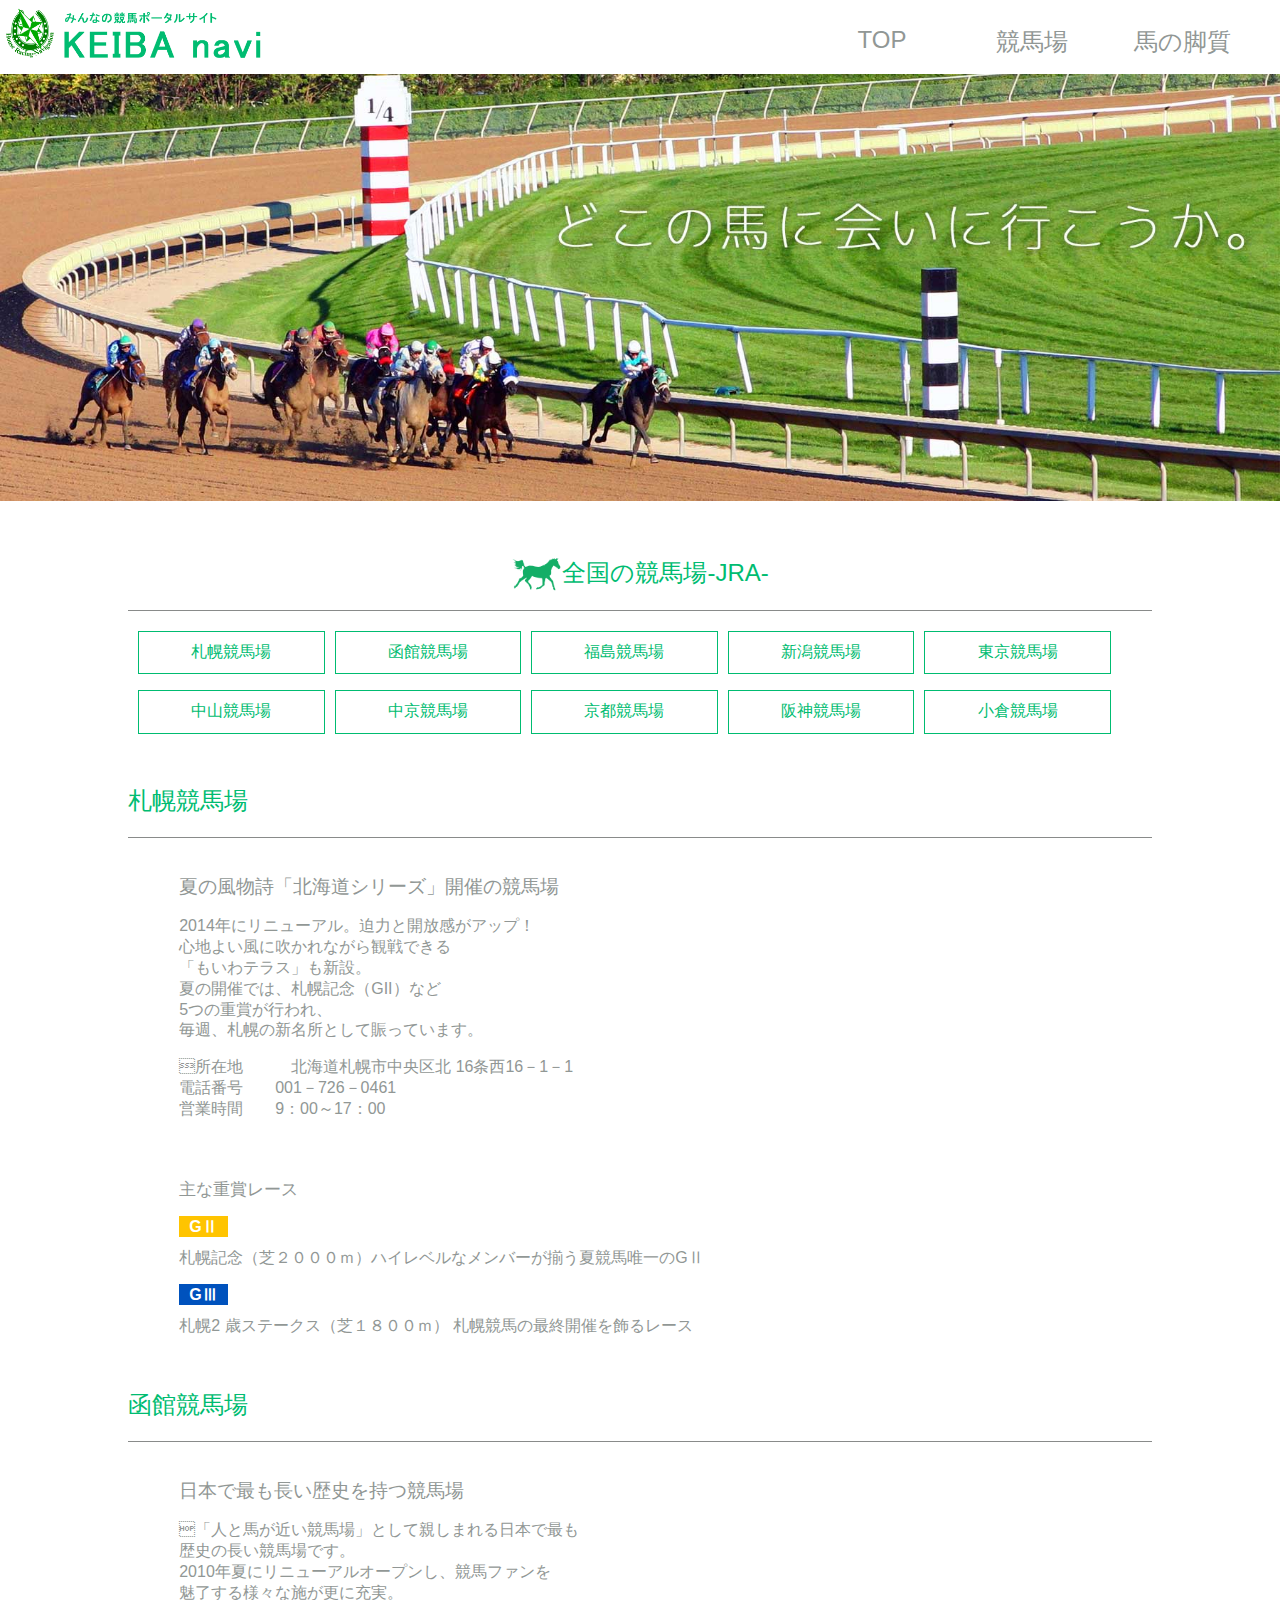
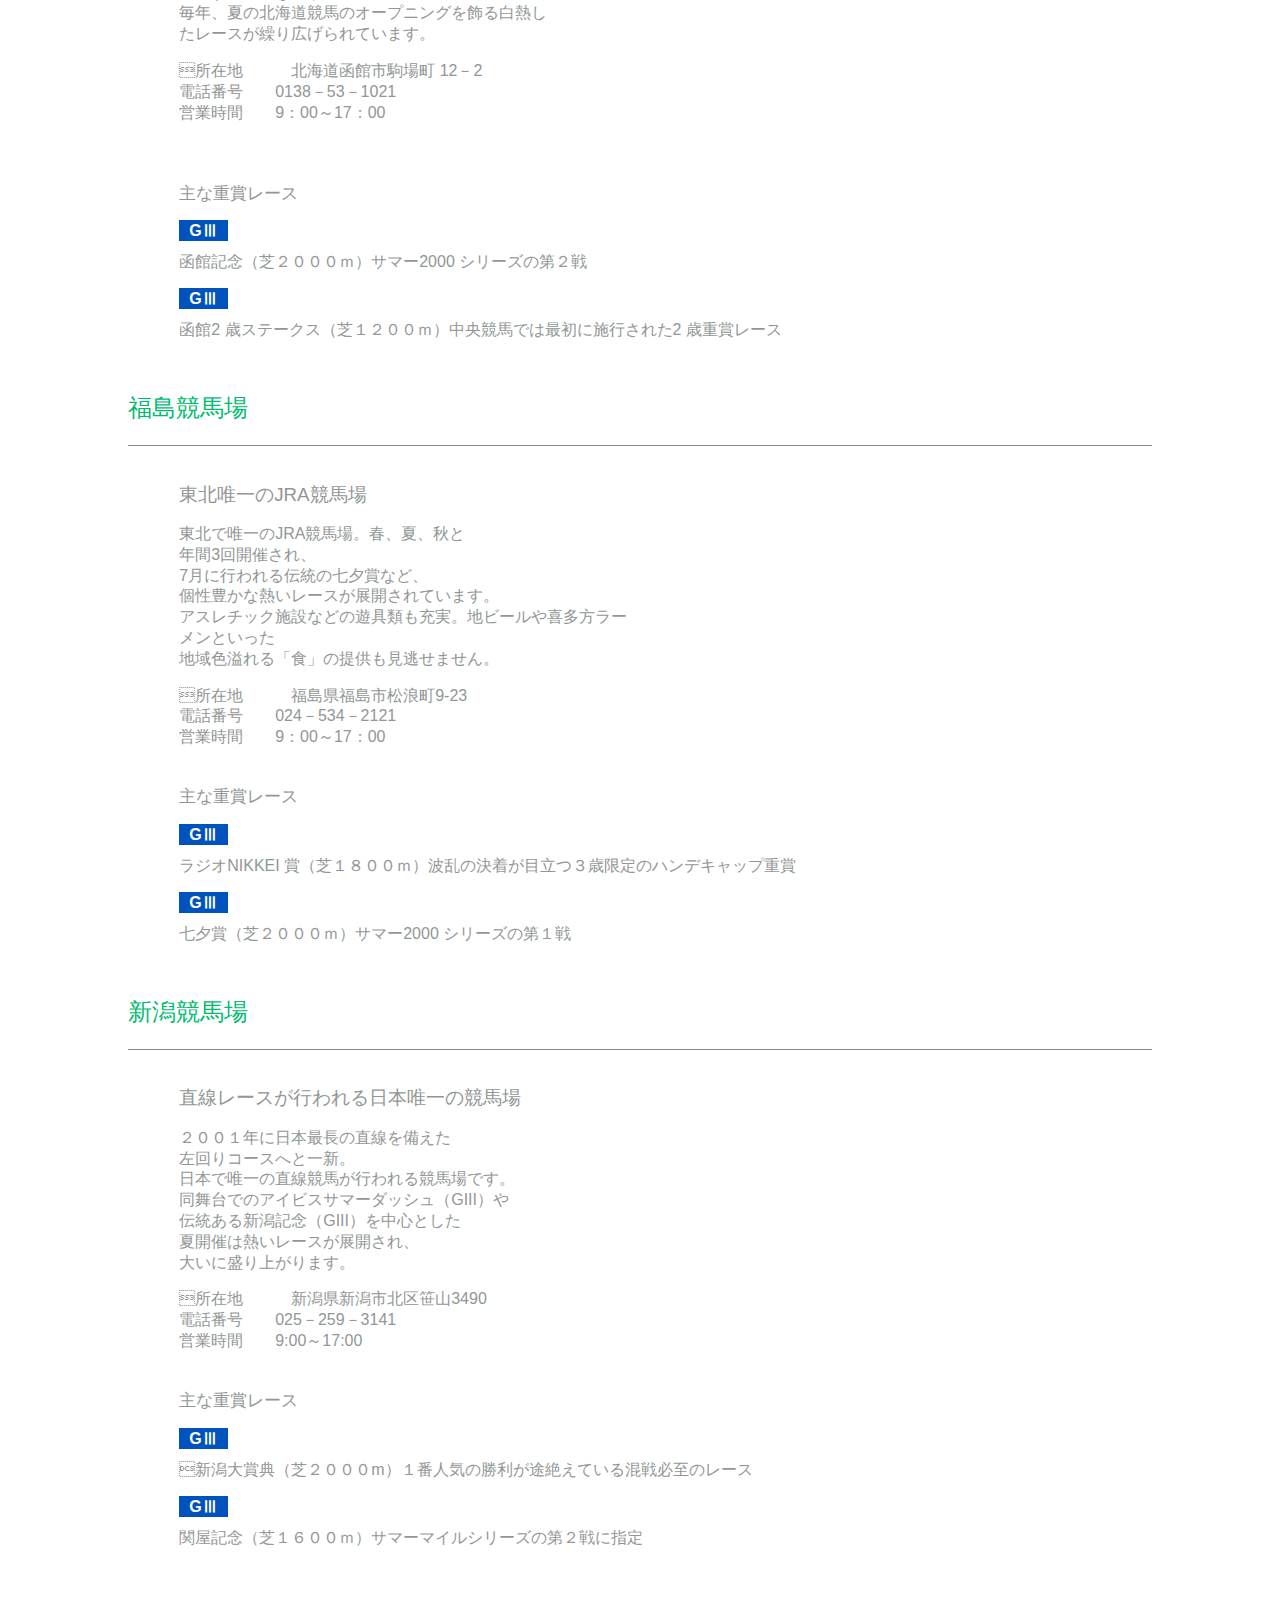
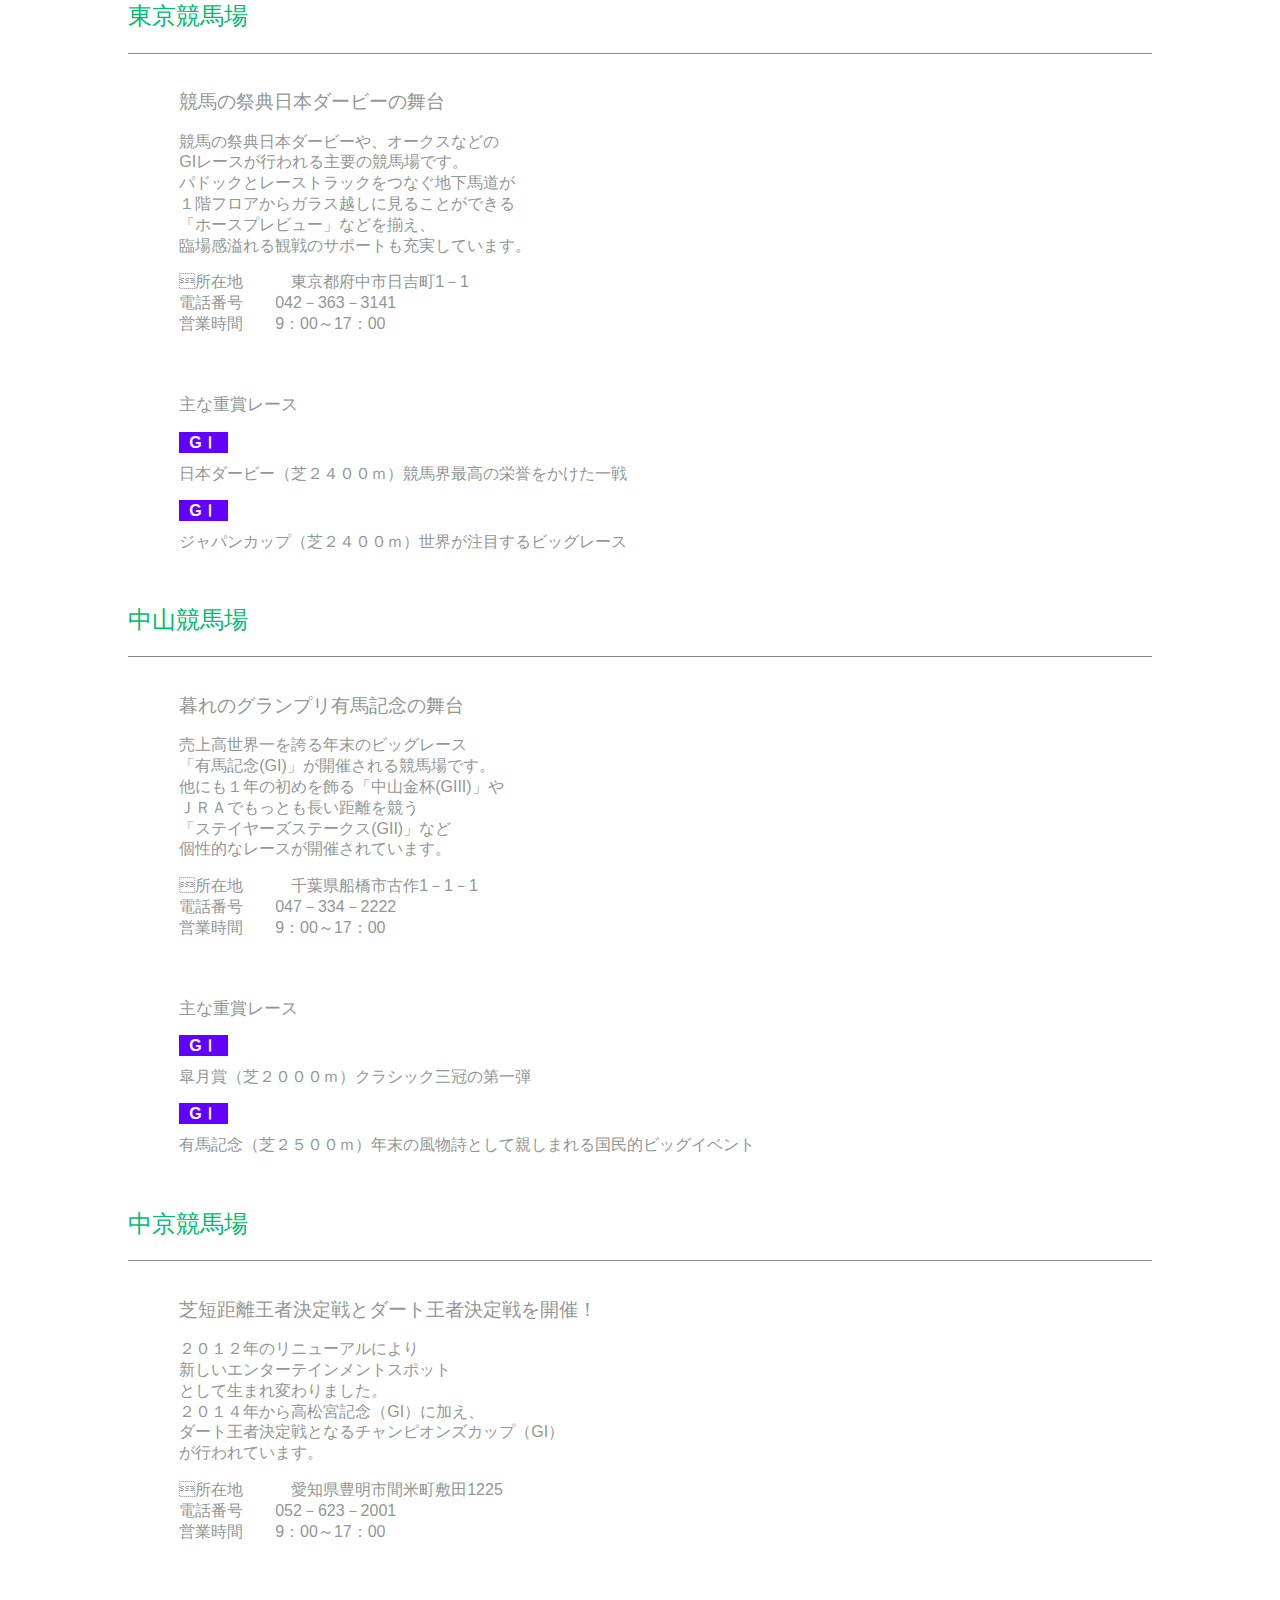
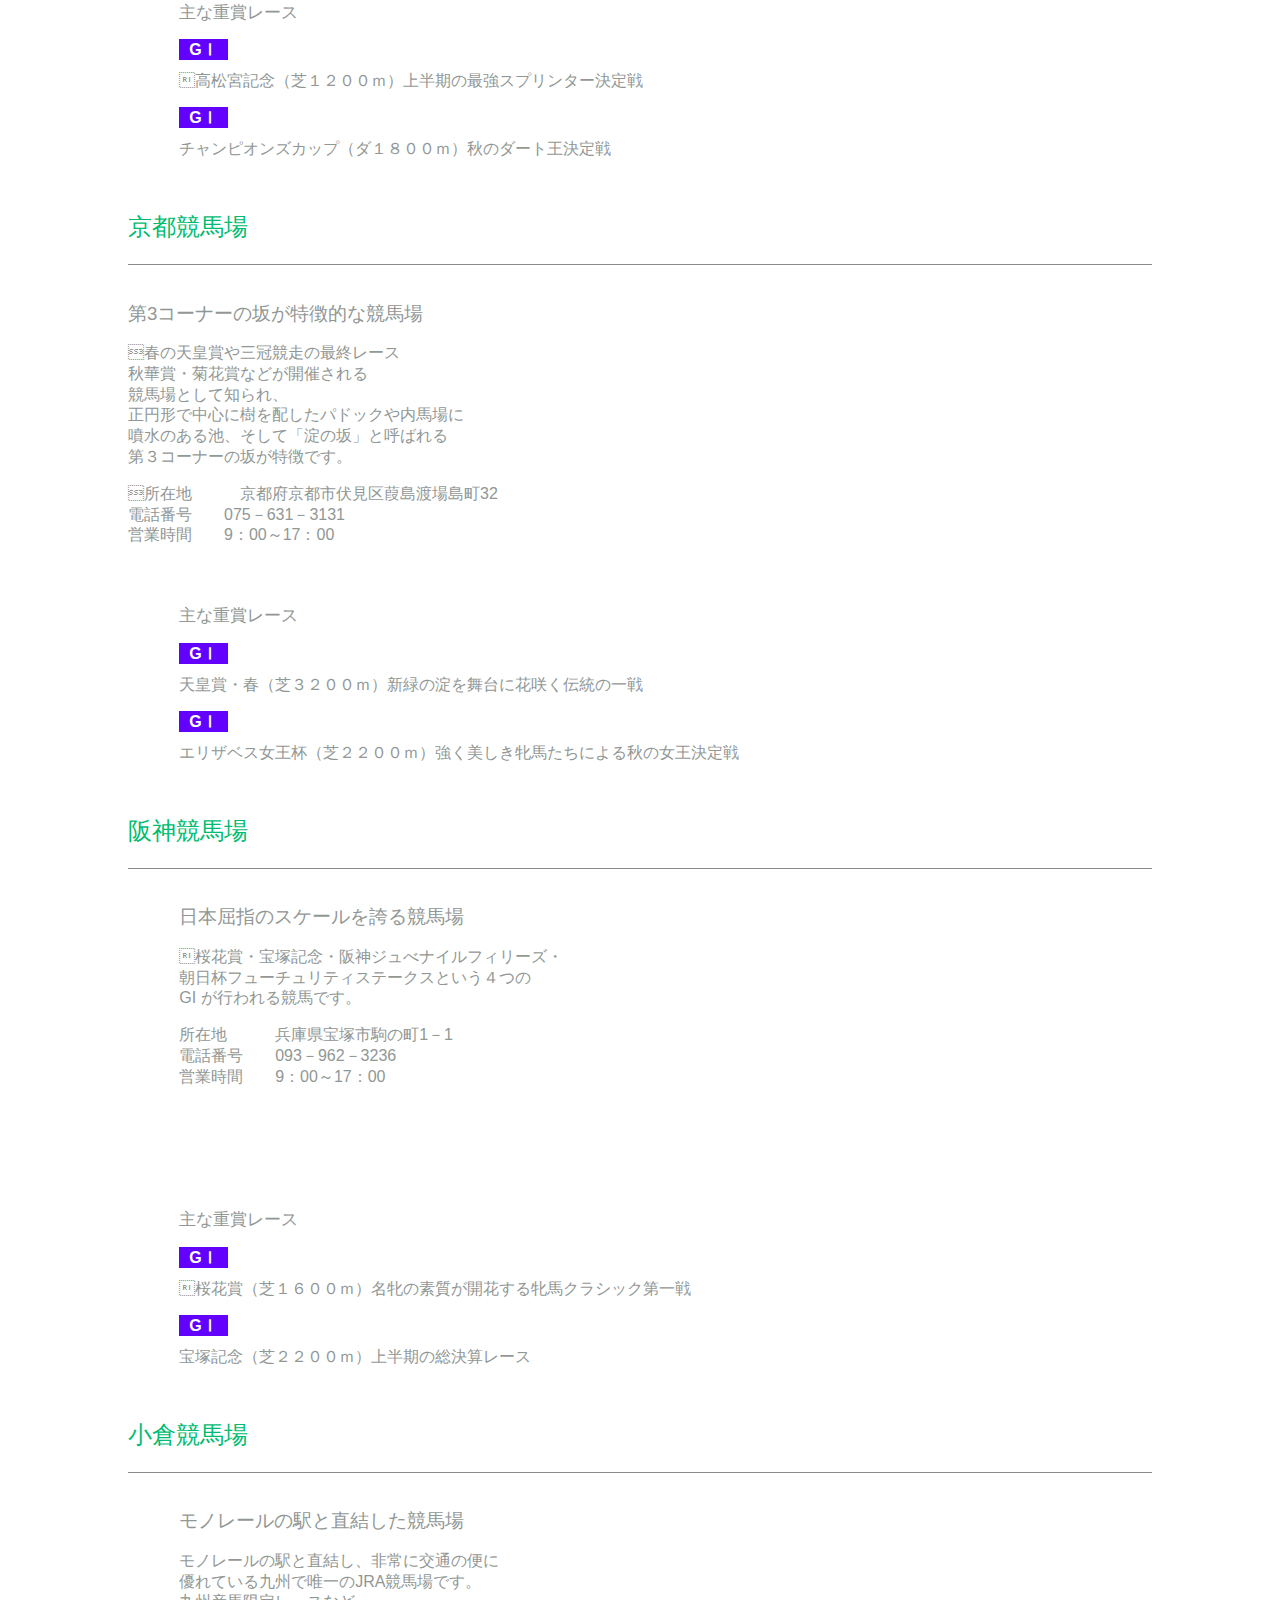
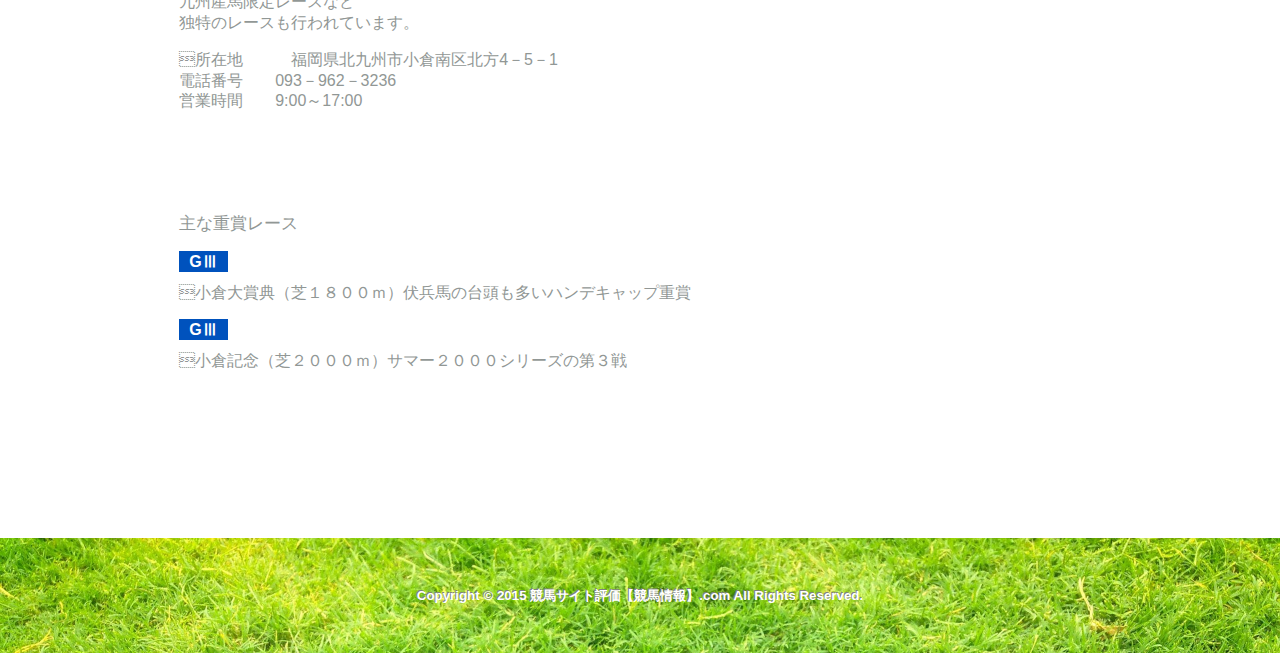
==== keibajou.html @ 446b8b53 "githubで管理するためサイトの全データを移行" ====
﻿<!DOCTYPE html>
<html lang="ja">
<head>
<title>KEIBA navi-競馬場info-</title>
<meta charset="utf-8">
<meta name="keywords" content="競馬場,地図">
<meta name="description" content="競馬場の場所を紹介しています。">
<meta name="viewport" content="width=device-width,initial-scale=1">
<meta name="robots" content="noindex,nofollow">
<!--[if IE]><meta http-equiv="imagetoolbar" content="no" /><![endif]-->

<link rel="stylesheet" href="css/keibajou.css" type="text/css" media="all">
<link rel="stylesheet" href="css/keibajou-sp.css" type="text/css" media="all">
<link rel="shortcut icon" type="image/x-icon" href="keibajou.ico">
<link rel="apple-touch-icon" href="images/home-icon.png">

<script src="http://ajax.googleapis.com/ajax/libs/jquery/1.9.1/jquery.min.js"></script>
<script type="text/javascript">
$(function() {
    var pageTop = $('.page-top');
    pageTop.hide();
    $(window).scroll(function () {
        if ($(this).scrollTop() > 600) {
            pageTop.fadeIn();
        } else {
            pageTop.fadeOut();
        }
    });
    pageTop.click(function () {
        $('body, html').animate({scrollTop:0}, 500, 'swing');
        return false;
    });
});
</script>

</head>

<body>
<div id="wrapper">


<div id="header-inner">
  <header class="cf">
    <div id="header-tittle" class="cf">
      <a href="./index.html"><img src="images/logon'tittle.png" alt="House Racing Navigation logo"></a>
    </div>
    <nav class="navigate cf">
      <ul class="navi cf">
        <li><a href="./index.html">TOP</a></li>
        <li><a href="./keibajou.html">競馬場</a></li>
        <li><a href="./yougo.html">馬の脚質</a></li>
      </ul>
    </nav>
  </header>
</div>
<!--header-->



<!--main-->
<div id="main">
<!--main-in-->
<div id="main-in">
	<img src="images/keibajo.jpg" alt="racecourse" class="racecourse">


<div id="main-contents">

<!--conts-->
<h2 class="keibajo"><img src="images/hourse.png" alt="horse" class="horse">全国の競馬場-JRA-</h2>

		<ul class="g_nav cf">
            <li><a href="#sapporo">札幌競馬場</a></li>
            <li><a href="#hakodate">函館競馬場</a></li>
            <li><a href="#hukusima">福島競馬場</a></li>
            <li><a href="#niigata">新潟競馬場</a></li>
            <li><a href="#tokyo">東京競馬場</a></li>
        </ul>
        <ul class="g_nav cf">
            <li><a href="#nakayama">中山競馬場</a></li>
            <li><a href="#tyukyo">中京競馬場</a></li>
            <li><a href="#kyoto">京都競馬場</a></li>
            <li><a href="#hansin">阪神競馬場</a></li>
            <li><a href="#kokura">小倉競馬場</a></li>
        </ul>

		<div id="sapporo">
            <h2>札幌競馬場</h2>
            <div class="sapporo_keibajou">
                <div class="setumei">
                <h3>夏の風物詩「北海道シリーズ」開催の競馬場</h3>
                    <p>2014年にリニューアル。迫力と開放感がアップ！<br>
                        心地よい風に吹かれながら観戦できる<br>
                        「もいわテラス」も新設。<br>
                        夏の開催では、札幌記念（GII）など<br>
                        5つの重賞が行われ、<br>
                        毎週、札幌の新名所として賑っています。
                    </p>
                    <p>所在地&emsp;&emsp;&emsp;北海道札幌市中央区北 16条西16－1－1<br>
                        電話番号&emsp;&emsp;001－726－0461<br>
                        営業時間&emsp;&emsp;9：00～17：00
                    </p>
                </div>
                <iframe src="https://www.google.com/maps/embed?pb=!1m18!1m12!1m3!1d2914.23893619222!2d141.32178955130397!3d43.07847179731868!2m3!1f0!2f0!3f0!3m2!1i1024!2i768!4f13.1!3m3!1m2!1s0x5f0b29aca2a9d0d1%3A0x14583032c81a158c!2z44CSMDYwLTAwMTYg5YyX5rW36YGT5pyt5bmM5biC5Lit5aSu5Yy65YyX77yR77yW5p2h6KW_77yR77yW5LiB55uu77yR4oiS77yR!5e0!3m2!1sja!2sjp!4v1452233136769/?force=lite" width="300" height="300" frameborder="0" style="border:0" allowfullscreen></iframe>
            </div>

                <div class="g_race">
                    <h4>主な重賞レース</h4>
                    <span class="g02">G&#8545;</span>
                        <p>札幌記念（芝２０００ｍ）ハイレベルなメンバーが揃う夏競馬唯一のG&#8545;</p>
                    <span class="g03">G&#8546;</span>
                        <p>札幌2 歳ステークス（芝１８００ｍ） 札幌競馬の最終開催を飾るレース</p>
        		</div>
        </div>
     	<div id="hakodate">
			<h2>函館競馬場</h2>
				<div class="hakodate_keibajou">
                <div class="setumei">
                <h3>日本で最も長い歴史を持つ競馬場</h3>
                    <p>「人と馬が近い競馬場」として親しまれる日本で最も<br>
                        歴史の長い競馬場です。<br>
                        2010年夏にリニューアルオープンし、競馬ファンを<br>
                        魅了する様々な施が更に充実。<br>
                        毎年、夏の北海道競馬のオープニングを飾る白熱し<br>
                        たレースが繰り広げられています。
                    </p>
                    <p>所在地&emsp;&emsp;&emsp;北海道函館市駒場町 12－2<br>
                        電話番号&emsp;&emsp;0138－53－1021<br>
                        営業時間&emsp;&emsp;9：00～17：00
                    </p>
                </div>


                <iframe src="https://www.google.com/maps/embed?pb=!1m18!1m12!1m3!1d2975.1104255088567!2d140.77357641543767!3d41.78283377934946!2m3!1f0!2f0!3f0!3m2!1i1024!2i768!4f13.1!3m3!1m2!1s0x5f9ef48eff4c1081%3A0x97aae14ba1770064!2z5Ye96aSo56u26aas5aC0!5e0!3m2!1sja!2sjp!4v1452160647156/?force=lite" width="300" height="300" frameborder="0" style="border:0" allowfullscreen></iframe>
            	</div>
        		<div class="g_race">
                    <h4>主な重賞レース</h4>
                    <span class="g03">G&#8546;</span>
                    <p>函館記念（芝２０００ｍ）サマー2000 シリーズの第２戦</p>
                    <span class="g03">G&#8546;</span>
                    <p>函館2 歳ステークス（芝１２００ｍ）中央競馬では最初に施行された2 歳重賞レース</p>
				</div>
		</div>
		<div id="hukusima">
			<h2>福島競馬場</h2>
                <div class="hukusima_keibajou">
                    <div class="setumei">
                        <h3>東北唯一のJRA競馬場</h3>
                        <p>東北で唯一のJRA競馬場。春、夏、秋と<br>
                        年間3回開催され、<br>
                        7月に行われる伝統の七夕賞など、<br>
                        個性豊かな熱いレースが展開されています。<br>
                        アスレチック施設などの遊具類も充実。地ビールや喜多方ラーメンといった<br>
                        地域色溢れる「食」の提供も見逃せません。</p>

                        <p>所在地&emsp;&emsp;&emsp;福島県福島市松浪町9-23<br>
                        電話番号&emsp;&emsp;024－534－2121<br>
                        営業時間&emsp;&emsp;9：00～17：00</p>
                    </div>

                    <iframe src="https://www.google.com/maps/embed?pb=!1m18!1m12!1m3!1d3154.0565874982553!2d140.47816221533634!3d37.765271320479194!2m3!1f0!2f0!3f0!3m2!1i1024!2i768!4f13.1!3m3!1m2!1s0x5f8a867741a9ce87%3A0x459eea8d2f874d04!2z56aP5bO256u26aas5aC0!5e0!3m2!1sja!2sjp!4v1452162844354/?force=lite" width="300" height="300" frameborder="0" style="border:0" allowfullscreen></iframe>
                </div>
                <div class="g_race">
                <h4>主な重賞レース</h4>
                <span class="g03">G&#8546;</span>
                    <p>ラジオNIKKEI 賞（芝１８００ｍ）波乱の決着が目立つ３歳限定のハンデキャップ重賞</p>
                <span class="g03">G&#8546;</span>
                    <p>七夕賞（芝２０００ｍ）サマー2000 シリーズの第１戦</p>
				</div>
		</div>

		<div id="niigata">
            <h2>新潟競馬場</h2>
            <div class="sapporo_keibajou">
                <div class="setumei">
                    <h3>直線レースが行われる日本唯一の競馬場</h3>
                    <p>２００１年に日本最長の直線を備えた<br>
                    左回りコースへと一新。<br>
                    日本で唯一の直線競馬が行われる競馬場です。<br>
                    同舞台でのアイビスサマーダッシュ（GIII）や<br>
                    伝統ある新潟記念（GIII）を中心とした<br>
                    夏開催は熱いレースが展開され、<br>
                    大いに盛り上がります。</p>
                    <p>所在地&emsp;&emsp;&emsp;新潟県新潟市北区笹山3490<br>
                    電話番号&emsp;&emsp;025－259－3141<br>
                    営業時間&emsp;&emsp;9:00～17:00</p>
                </div>
                <iframe src="https://www.google.com/maps/embed?pb=!1m18!1m12!1m3!1d3146.2274897577!2d139.1822284153407!3d37.94847390991966!2m3!1f0!2f0!3f0!3m2!1i1024!2i768!4f13.1!3m3!1m2!1s0x5f8b34dcf69d23a9%3A0x3828498d8fe1a2b2!2z5paw5r2f56u26aas5aC0!5e0!3m2!1sja!2sjp!4v1452163205714/?force=lite" width="300" height="300" frameborder="0" style="border:0" allowfullscreen></iframe>
            </div>
            <div class="g_race">
                <h4>主な重賞レース</h4>
                <span class="g03">G&#8546;</span>
                <p>新潟大賞典（芝２０００m）１番人気の勝利が途絶えている混戦必至のレース</p>
                <span class="g03">G&#8546;</span>
                <p>関屋記念（芝１６００ｍ）サマーマイルシリーズの第２戦に指定</p>
            </div>
        </div>

        <div id="tokyo">
            <h2>東京競馬場</h2>
            <div class="tokyo_keibajou">
                <div class="setumei">
                    <h3>競馬の祭典日本ダービーの舞台</h3>
                    <p>競馬の祭典日本ダービーや、オークスなどの<br>
                    GIレースが行われる主要の競馬場です。<br>
                    パドックとレーストラックをつなぐ地下馬道が<br>
                    １階フロアからガラス越しに見ることができる<br>
                    「ホースプレビュー」などを揃え、<br>
                    臨場感溢れる観戦のサポートも充実しています。</p>

                    <p>所在地&emsp;&emsp;&emsp;東京都府中市日吉町1－1<br>
                    電話番号&emsp;&emsp;042－363－3141<br>
                    営業時間&emsp;&emsp;9：00～17：00</p>
                </div>
                <iframe src="https://www.google.com/maps/embed?pb=!1m18!1m12!1m3!1d3241.4844914118535!2d139.48154221528733!3d35.66507063846545!2m3!1f0!2f0!3f0!3m2!1i1024!2i768!4f13.1!3m3!1m2!1s0x6018e4dfa769596d%3A0x17cb3bb7dc973308!2z5p2x5Lqs56u26aas5aC0!5e0!3m2!1sja!2sjp!4v1452163622747/?force=lite" width="300" height="300" frameborder="0" style="border:0" allowfullscreen></iframe>
            </div>
            <div class="g_race">
                <h4>主な重賞レース</h4>
                <span class="g01">G&#8544;</span>
                <p>日本ダービー（芝２４００ｍ）競馬界最高の栄誉をかけた一戦</p>
                <span class="g01">G&#8544;</span>
                <p>ジャパンカップ（芝２４００ｍ）世界が注目するビッグレース</p>
            </div>
        </div>

        <div id="nakayama">
            <h2>中山競馬場</h2>
            <div class="nakayama_keibajou">
                <div class="setumei">
                    <h3>暮れのグランプリ有馬記念の舞台</h3>
                    <p>売上高世界一を誇る年末のビッグレース<br>
                    「有馬記念(GI)」が開催される競馬場です。<br>
                    他にも１年の初めを飾る「中山金杯(GIII)」や<br>
                    ＪＲＡでもっとも長い距離を競う<br>
                    「ステイヤーズステークス(GII)」など<br>
                    個性的なレースが開催されています。</p>
                    <p>所在地&emsp;&emsp;&emsp;千葉県船橋市古作1－1－1<br>
                    電話番号&emsp;&emsp;047－334－2222<br>
                    営業時間&emsp;&emsp;9：00～17：00</p>
                </div>
                <iframe src="https://www.google.com/maps/embed?pb=!1m18!1m12!1m3!1d3239.0350246149783!2d139.95790781528873!3d35.7253571351579!2m3!1f0!2f0!3f0!3m2!1i1024!2i768!4f13.1!3m3!1m2!1s0x601880e228629bdb%3A0xed622313a1e48d27!2z5Lit5bGx56u26aas5aC0!5e0!3m2!1sja!2sjp!4v1452164208990/?force=lite" width="300" height="300" frameborder="0" style="border:0" allowfullscreen></iframe>
            </div>
            <div class="g_race">
                <h4>主な重賞レース</h4>
                <span class="g01">G&#8544;</span>
                <p>皐月賞（芝２０００ｍ）クラシック三冠の第一弾</p>
                <span class="g01">G&#8544;</span>
                <p>有馬記念（芝２５００ｍ）年末の風物詩として親しまれる国民的ビッグイベント</p>
            </div>
        </div>

        <div id="tyukyo">
            <h2>中京競馬場</h2>
            <div class="tyukyo_keibajou">
                <div class="setumei">
                    <h3>芝短距離王者決定戦とダート王者決定戦を開催！</h3>
                    <p>２０１２年のリニューアルにより<br>
                    新しいエンターテインメントスポット<br>
                    として生まれ変わりました。<br />
                    ２０１４年から高松宮記念（GI）に加え、<br>
                    ダート王者決定戦となるチャンピオンズカップ（GI）<br>
                    が行われています。</p>
                    <p>所在地&emsp;&emsp;&emsp;愛知県豊明市間米町敷田1225<br>
                    電話番号&emsp;&emsp;052－623－2001<br>
                    営業時間&emsp;&emsp;9：00～17：00</p>
                </div>
                <iframe src="https://www.google.com/maps/embed?pb=!1m18!1m12!1m3!1d3265.6172973356774!2d136.98685011527382!3d35.06630607105678!2m3!1f0!2f0!3f0!3m2!1i1024!2i768!4f13.1!3m3!1m2!1s0x60036331074fcdb7%3A0x88409581fb16c25f!2z5Lit5Lqs56u26aas5aC0!5e0!3m2!1sja!2sjp!4v1452164685237/?force=lite" width="300" height="300" frameborder="0" style="border:0" allowfullscreen></iframe>
            </div>
            <div class="g_race">
                <h4>主な重賞レース</h4>
                <span class="g01">G&#8544;</span>
                <p>高松宮記念（芝１２００ｍ）上半期の最強スプリンター決定戦</p>
                <span class="g01">G&#8544;</span>
                <p>チャンピオンズカップ（ダ１８００ｍ）秋のダート王決定戦</p>
            </div>
        </div>

        <div id="kyoto">
            <h2>京都競馬場</h2>
            <div class="kyoto_keibajou">
                <div class="setumei">
                    <h3>第3コーナーの坂が特徴的な競馬場</h3>
                    <p>春の天皇賞や三冠競走の最終レース<br>
                    秋華賞・菊花賞などが開催される<br>
                    競馬場として知られ、<br>
                    正円形で中心に樹を配したパドックや内馬場に<br>
                    噴水のある池、そして「淀の坂」と呼ばれる<br>
                    第３コーナーの坂が特徴です。</p>
                    <p>所在地&emsp;&emsp;&emsp;京都府京都市伏見区葭島渡場島町32<br>
                    電話番号&emsp;&emsp;075－631－3131<br>
                    営業時間&emsp;&emsp;9：00～17：00</p>
                </div>
                <iframe src="https://www.google.com/maps/embed?pb=!1m18!1m12!1m3!1d3271.956618031277!2d135.7236529152703!3d34.90753817962006!2m3!1f0!2f0!3f0!3m2!1i1024!2i768!4f13.1!3m3!1m2!1s0x6001053c813a032d%3A0x74e4b0ab1b815e6a!2z5Lqs6YO956u26aas5aC0!5e0!3m2!1sja!2sjp!4v1452165128704/?force=lite" width="300" height="300" frameborder="0" style="border:0" allowfullscreen></iframe>
            </div>
            <div class="g_race">
                <h4>主な重賞レース</h4>
                <span class="g01">G&#8544;</span>
                <p>天皇賞・春（芝３２００ｍ）新緑の淀を舞台に花咲く伝統の一戦</p>
                <span class="g01">G&#8544;</span>
                <p>エリザベス女王杯（芝２２００ｍ）強く美しき牝馬たちによる秋の女王決定戦</p>
            </div>
        </div>

        <div id="hansin">
            <h2>阪神競馬場</h2>
            <div class="hansin_keibajou">
                <div class="setumei">
                <h3>日本屈指のスケールを誇る競馬場</h3>
                <p>桜花賞・宝塚記念・阪神ジュべナイルフィリーズ・<br>
                朝日杯フューチュリティステークスという４つの<br>
                GI が行われる競馬です。</p>
                <p>所在地&emsp;&emsp;&emsp;兵庫県宝塚市駒の町1－1<br>
                電話番号&emsp;&emsp;093－962－3236<br>
                営業時間&emsp;&emsp;9：00～17：00</p>
                </div>
                <iframe src="https://www.google.com/maps/embed?pb=!1m18!1m12!1m3!1d3277.089259037242!2d135.35874801526737!3d34.7785281865536!2m3!1f0!2f0!3f0!3m2!1i1024!2i768!4f13.1!3m3!1m2!1s0x6000f3e833ed8f53%3A0xba6887dc0dfd4a0c!2z6Ziq56We56u26aas5aC0!5e0!3m2!1sja!2sjp!4v1452169929074/?force=lite" width="300" height="300" frameborder="0" style="border:0" allowfullscreen></iframe>
            </div>
            <div class="g_race">
                <h4>主な重賞レース</h4>
                <span class="g01">G&#8544;</span>
                <p>桜花賞（芝１６００ｍ）名牝の素質が開花する牝馬クラシック第一戦</p>
                <span class="g01">G&#8544;</span>
                <p>宝塚記念（芝２２００ｍ）上半期の総決算レース</p>
            </div>
        </div>

        <div id="kokura">
            <h2>小倉競馬場</h2>
            <div class="kokura_keibajou">
                <div class="setumei">
                    <h3>モノレールの駅と直結した競馬場</h3>
                    <p>モノレールの駅と直結し、非常に交通の便に<br>
                    優れている九州で唯一のJRA競馬場です。<br>
                    九州産馬限定レースなど<br>
                    独特のレースも行われています。</p>
                    <p>所在地&emsp;&emsp;&emsp;福岡県北九州市小倉南区北方4－5－1<br>
                    電話番号&emsp;&emsp;093－962－3236<br>
                    営業時間&emsp;&emsp;9:00～17:00</p>
                </div>
                <iframe src="https://www.google.com/maps/embed?pb=!1m18!1m12!1m3!1d3313.792558952605!2d130.87269921524708!3d33.84345993615098!2m3!1f0!2f0!3f0!3m2!1i1024!2i768!4f13.1!3m3!1m2!1s0x3543c72966bbada5%3A0x89b678adaf65f537!2z5bCP5YCJ56u26aas5aC0!5e0!3m2!1sja!2sjp!4v1452170703086/?force=lite" width="300" height="300" frameborder="0" style="border:0" allowfullscreen></iframe>
            </div>
            <div class="g_race">
                <h4>主な重賞レース</h4>
                <span class="g03">G&#8546;</span>
                <p>小倉大賞典（芝１８００ｍ）伏兵馬の台頭も多いハンデキャップ重賞</p>
                <span class="g03">G&#8546;</span>
                <p>小倉記念（芝２０００ｍ）サマー２０００シリーズの第３戦</p>
            </div>
        </div>


</div>
</div>
<!--£ƒTƒCƒhƒo[-->



</div>
<!--/main-in-->


<!--/main-->



<footer>
<!--コピーライト-->
    <small>Copyright &copy; 2015 競馬サイト評価【競馬情報】.com All Rights Reserved.</small>
<!--/コピーライト-->
</footer>
<!--▲フッター-->




<p class="page-top"><a href="#wrap"><img src="images/pagetop.png" alt="pagetop"></a></p>



</div><!--wrapper-->
</body>
</html>
---- css/keibajou.css ----
﻿
*{
	font-family:"Source Sans Pro", "ヒラギノ角ゴ ProN W3", "Hiragino Kaku Gothic ProN", "游ゴシック", "YuGothic", "Meiryo", sans-serif;
	-webkit-font-smoothing: antialiased;
	-moz-osx-font-smoothing: grayscale;
	font-weight: 500;
}

@media screen and (min-width:768px){

body{
	margin: 0;
}


#wrapper{
	margin:0;
}


.cf{
  overflow: hidden;
}


 /* header▼ */
#header-inner{
width: 100%;
margin: 0
}

a{
  text-decoration: none;
}

#header-tittle{
width: 40%;
float: left;
margin-bottom: 1%;
margin-top: 0.5%;
margin-left: 0.5%;
}

#header-tittle img{
  width: 50%;
}

.navigate{
	float: right;
	width: 60%;
	margin-bottom: 1%;
	margin-top: 2%;
	margin-right: -3%;
}

.navi{
  float: right;
  list-style:none;
  width: 60%;
  margin: 0;
}

nav ul li{
width: 30%;
float: left;
}

nav ul a{
	color:#919795;
	font-size: 150%;
}
/*header▲*/





/*main▼*/

.racecourse{
	width: 100%;
}

#main-contents{
	width: 80%;
	margin: 0 auto;
}


.keibajo{
 	border-bottom: solid #898B8A 1px;
 	color: #00BC71;
 	padding-bottom: 2%;
	text-align: center;
	margin-top: 5%;
}

.horse{
	width: 5%;
	margin-bottom:-1%;
}

h2{
 	border-bottom: solid #898B8A 1px;
 	color: #00BC71;
 	padding-bottom: 2%;
 	margin-top: 5%;
}

h3{
	color: #919795;
}

h4{
	color: #919795;
}

p{
	color: #919795;
}

#keibajou_main{
	margin:0 auto;
	overflow:hidden;
}

ul.g_nav{
	text-align:center;
	list-style:none;
	padding: 0;
}

.g_nav a{
	padding: 1%;
	border: solid 1px #00BC71;
	float: left;
	width: 16%;
	margin-left: 1%;
	background-color: white;
	transition-duration: 0.5s;
	transition-timing-function: ease-out;
	-webkit-transition-duration: 0.5s;
	-webkit-transition-timing-function: ease-out;
	text-decoration: none;
	color: #00BC71;
}


.g_nav a:hover{
 	background-color: #00BC71;
	color: white;
}



/*競馬場情報*/

.sapporo_keibajou,
.hakodate_keibajou,
.hukusima_keibajou,
.niigata_keibajou,
.tokyo_keibajou,
.nakayama_keibajou,
.tyukyo_keibajou,
.hansin_keibajou,
.kokura_keibajou{
	width:90%;
	margin:0 auto;
}

.sapporo_keibajou .setumei{
	width:50%;
	display:inline-block;
	vertical-align:top;
	*display:inline;
	*zoom:1;
	font-size: 100%;
	line-height: 130%;
}

iframe.sapporo_keibajou{
	display:inline-block;
	vertical-align:top;
	*display:inline;
	*zoom:1;
}
.hakodate_keibajou .setumei{
	width:50%;
	display:inline-block;
	vertical-align:top;
	*display:inline;
	*zoom:1;
	font-size: 100%;
	line-height: 130%;
}

iframe.hakodate_keibajou{
	display:inline-block;
	vertical-align:top;
	*display:inline;
	*zoom:1;
}

.hukusima_keibajou .setumei{
	width:50%;
	display:inline-block;
	vertical-align:top;
	*display:inline;
	*zoom:1;
	font-size:100%;
	line-height: 130%;
}

iframe.hukusima_keibajou{
	width:50%;
	display:inline-block;
	vertical-align:top;
	*display:inline;
	*zoom:1;
	}

.niigata_keibajou.setumei{
	width:50%;
	display:inline-block;
	vertical-align:top;
	*display:inline;
	*zoom:1;
	font-size:100%;
	line-height: 130%;
}

iframe.niigata_keibajou{
	width:50%;
	display:inline-block;
	vertical-align:top;
	*display:inline;
	*zoom:1;
}

.tokyo_keibajou .setumei{
	width:50%;
	display:inline-block;
	vertical-align:top;
	*display:inline;
	*zoom:1;
	font-size: 100%;
	line-height: 130%;
}

iframe.tokyo_keibajou{
width:50%;
	display:inline-block;
	vertical-align:top;
	*display:inline;
	*zoom:1;
}

.nakayama_keibajou .setumei{
	width:50%;
	display:inline-block;
	vertical-align:top;
	*display:inline;
	*zoom:1;
	font-size:100%;
	line-height: 130%;
}

iframe.nakayama_keibajou{
	width:50%;
	display:inline-block;
	vertical-align:top;
	*display:inline;
	*zoom:1;}

.tyukyo_keibajou .setumei{
	width:50%;
	display:inline-block;
	vertical-align:top;
	*display:inline;
	*zoom:1;
	font-size:100%;
line-height: 130%;
}

iframe.tyukyo_keibajou{
	width:50%;
	display:inline-block;
	vertical-align:top;
	*display:inline;
	*zoom:1;
}

.kyoto_keibajou .setumei{
	width:50%;
	display:inline-block;
	vertical-align:top;
	*display:inline;
	*zoom:1;
	font-size:100%;
	line-height: 130%;
}

iframe.kyoto_keibajou{
	width:50%;
	display:inline-block;
	vertical-align:top;
	*display:inline;
	*zoom:1;
}

.hansin_keibajou .setumei{
	width:50%;
	display:inline-block;
	vertical-align:top;
	*display:inline;
	*zoom:1;
	font-size:100%;
	line-height: 130%;
}

iframe.hansin_keibajou{
	width:50%;
	display:inline-block;
	vertical-align:bottom;
	*display:inline;
	*zoom:1;
}
.kokura_keibajou .setumei{
	width:50%;
	display:inline-block;
	vertical-align:top;
	*display:inline;
	*zoom:1;
	font-size:100%;
	line-height: 130%;
}

iframe.kokura_keibajou{
	width:50%;
	display:inline-block;
	vertical-align:top;
	*display:inline;
	*zoom:1;
}

.g_race{
	width:90%;
	margin:0 auto;
}

.g_race h4{
	margin:1em 0 !important;
	border:none !important;
	padding:0 !important;
	font-size:104%;

}

.g_race p{
	margin-top:10px;
}

.g01{
	background-color:#6201FE;
	color:white;
	padding:2px 10px;
	font-weight:bold;
	}

.g02{
	background-color:#FFC400;
	color:white;
	padding:2px 10px;
	font-weight:bold;
}

.g03{
	background-color:#0052BD;
	color:white;
	padding:2px 10px;
	font-weight:bold;
}

/*footer*/
footer{
	margin-top: 13%;
	text-align: center;
	background: url(../images/field-1853614_1920.jpg) no-repeat;
	background-size: cover;
	padding: 3rem 0;
}

small{
	color: white;
	font-weight: bold;
	text-shadow: -1px -1px #808080;
}

.page-top {
    position: fixed;
		bottom: 1%;
    right: 2%;
    width: 6%;
}

.page-top :hover {
   opacity: 0.75; /* 25％ほど透明にする */
}

.page-top img{
	width: 100%;
}



}
---- css/keibajou-sp.css ----
/*---------------------------�X�}�z�p---------------------------*/

@media screen and (max-width:767px){


	body{
	margin: 0;
	}


	#wrapper{
	margin:0;
	}


	.cf{
  	overflow: hidden;
	}



	/* header�� */
#header-inner{
	width: 100%;
	margin: 0
	}

	a{
	  text-decoration: none;
	}

	#header-tittle{
	width: 40%;
	margin: 0.5% auto 1% auto;
	}

	#header-tittle img{
	  width: 100%;
	}


	.navigate{
		width: 100%;
		margin: 8% 0 4% 0;
	}

	.navi{
		list-style:none;
		width: 80%;
		margin: 0 auto;
	}

	nav ul li{
	width: 30%;
	float: left;
	text-align: center;
	}

	nav ul a{
		color:#919795;
		font-size: 100%;
	}



/*main��*/

.racecourse{
	width: 100%;
}

#main-contents{
	width: 80%;
	margin: 0 auto;
}


.keibajo{
 	border-bottom: solid #898B8A 1px;
 	color: #00BC71;
 	padding-bottom: 2%;
	text-align: center;
	margin-top: 5%;
}

.horse{
	width: 10%;
	margin-bottom:-1%;
}

h2{
 	border-bottom: solid #898B8A 1px;
 	color: #00BC71;
 	padding-bottom: 2%;
 	margin-top: 5%;
}

h3{
	color: #919795;
}

h4{
	color: #919795;
}

p{
	color: #919795;
}

#keibajou_main{
	margin:0 auto;
	overflow:hidden;
}

ul.g_nav{
	text-align:center;
	list-style:none;
	padding: 0;
}

.g_nav a{
	padding: 1%;
	border: solid 1px #00BC71;
	float: left;
	width: 16%;
	margin-left: 1%;
	background-color: white;
	transition-duration: 0.5s;
	transition-timing-function: ease-out;
	-webkit-transition-duration: 0.5s;
	-webkit-transition-timing-function: ease-out;
	text-decoration: none;
	color: #00BC71;
}


.g_nav a:hover{
  background-color: #00BC71;
	color: white;
}

/*���n���̐���*/
.racecourse{
width: 100%;
}

.sapporo_keibajou .setumei{
	width: 100%;
	font-size: 100%;
	line-height: 130%;
	padding-left: 0;
}

iframe.sapporo_keibajou{
	width: 100%;
	margin: 0 auto;
}
.hakodate_keibajou .setumei{
	width: 100%;
	font-size: 100%;
	line-height: 130%;
	padding-left: 0;
}

iframe.hakodate_keibajou{
	width: 100%;
	margin: 0 auto;
}

.hukusima_keibajou .setumei{
	width: 100%;
	font-size: 100%;
	line-height: 130%;
	padding-left: 0;
}

iframe.hukusima_keibajou{
	width: 100%;
	margin: 0 auto;
}

.niigata_keibajou.setumei{
	width: 100%;
	font-size: 100%;
	line-height: 130%;
	padding-left: 0;
}

iframe.niigata_keibajou{
	width: 100%;
	margin: 0 auto;
}

.tokyo_keibajou .setumei{
	width: 100%;
	font-size: 100%;
	line-height: 130%;
	padding-left: 0;
}

iframe.tokyo_keibajou{
	width: 100%;
	margin: 0 auto;
}

.nakayama_keibajou .setumei{
	width: 100%;
	font-size: 100%;
	line-height: 130%;
	padding-left: 0;
}

iframe.nakayama_keibajou{
	width: 100%;
	margin: 0 auto;
}

.tyukyo_keibajou .setumei{
	width: 100%;
	font-size: 100%;
	line-height: 130%;
	padding-left: 0;
}

iframe.tyukyo_keibajou{
	width: 100%;
	margin: 0 auto;
}

.kyoto_keibajou .setumei{
	width: 100%;
	font-size: 100%;
	line-height: 130%;
	padding-left: 0;
}

iframe.kyoto_keibajou{
	width: 100%;
	margin: 0 auto;
}

.hansin_keibajou .setumei{
	width: 100%;
	font-size: 100%;
	line-height: 130%;
	padding-left: 0;
}

iframe.hansin_keibajou{
	width: 100%;
	margin: 0 auto;
}
.kokura_keibajou .setumei{
	width: 100%;
	font-size: 100%;
	line-height: 130%;
	padding-left: 0;
}

iframe.kokura_keibajou{
	width: 100%;
	margin: 0 auto;
}



.g_race h4{
	margin:1em 0 !important;
	border:none !important;
	padding:0 !important;
	font-size:104%;

}

.g_race p{
	margin-top:10px;
}

.g01{
background-color:#6201FE;
color:white;
padding:2px 10px;
font-weight:bold;
}

.g02{
background-color:#FFC400;
color:white;
padding:2px 10px;
font-weight:bold;

}

.g03{
background-color:#0052BD;
color:white;
padding:2px 10px;
font-weight:bold;
}

/*footer*/
footer{
	margin-top: 13%;
	text-align: center;
	background: url(../images/field-1853614_1920.jpg) no-repeat;
	background-size: cover;
	padding: 3rem 0;
}

small{
	color: white;
	font-weight: bold;
	text-shadow: -1px -1px #808080;
}

.page-top {
    position: fixed;
		bottom: 1%;
    right: 2%;
    width: 12%;
}

.page-top :hover {
   opacity: 0.75; /* 25���قǓ����ɂ��� */
}

.page-top img{
	width: 100%;
}



}/*�X�}�z�p���^�O*/
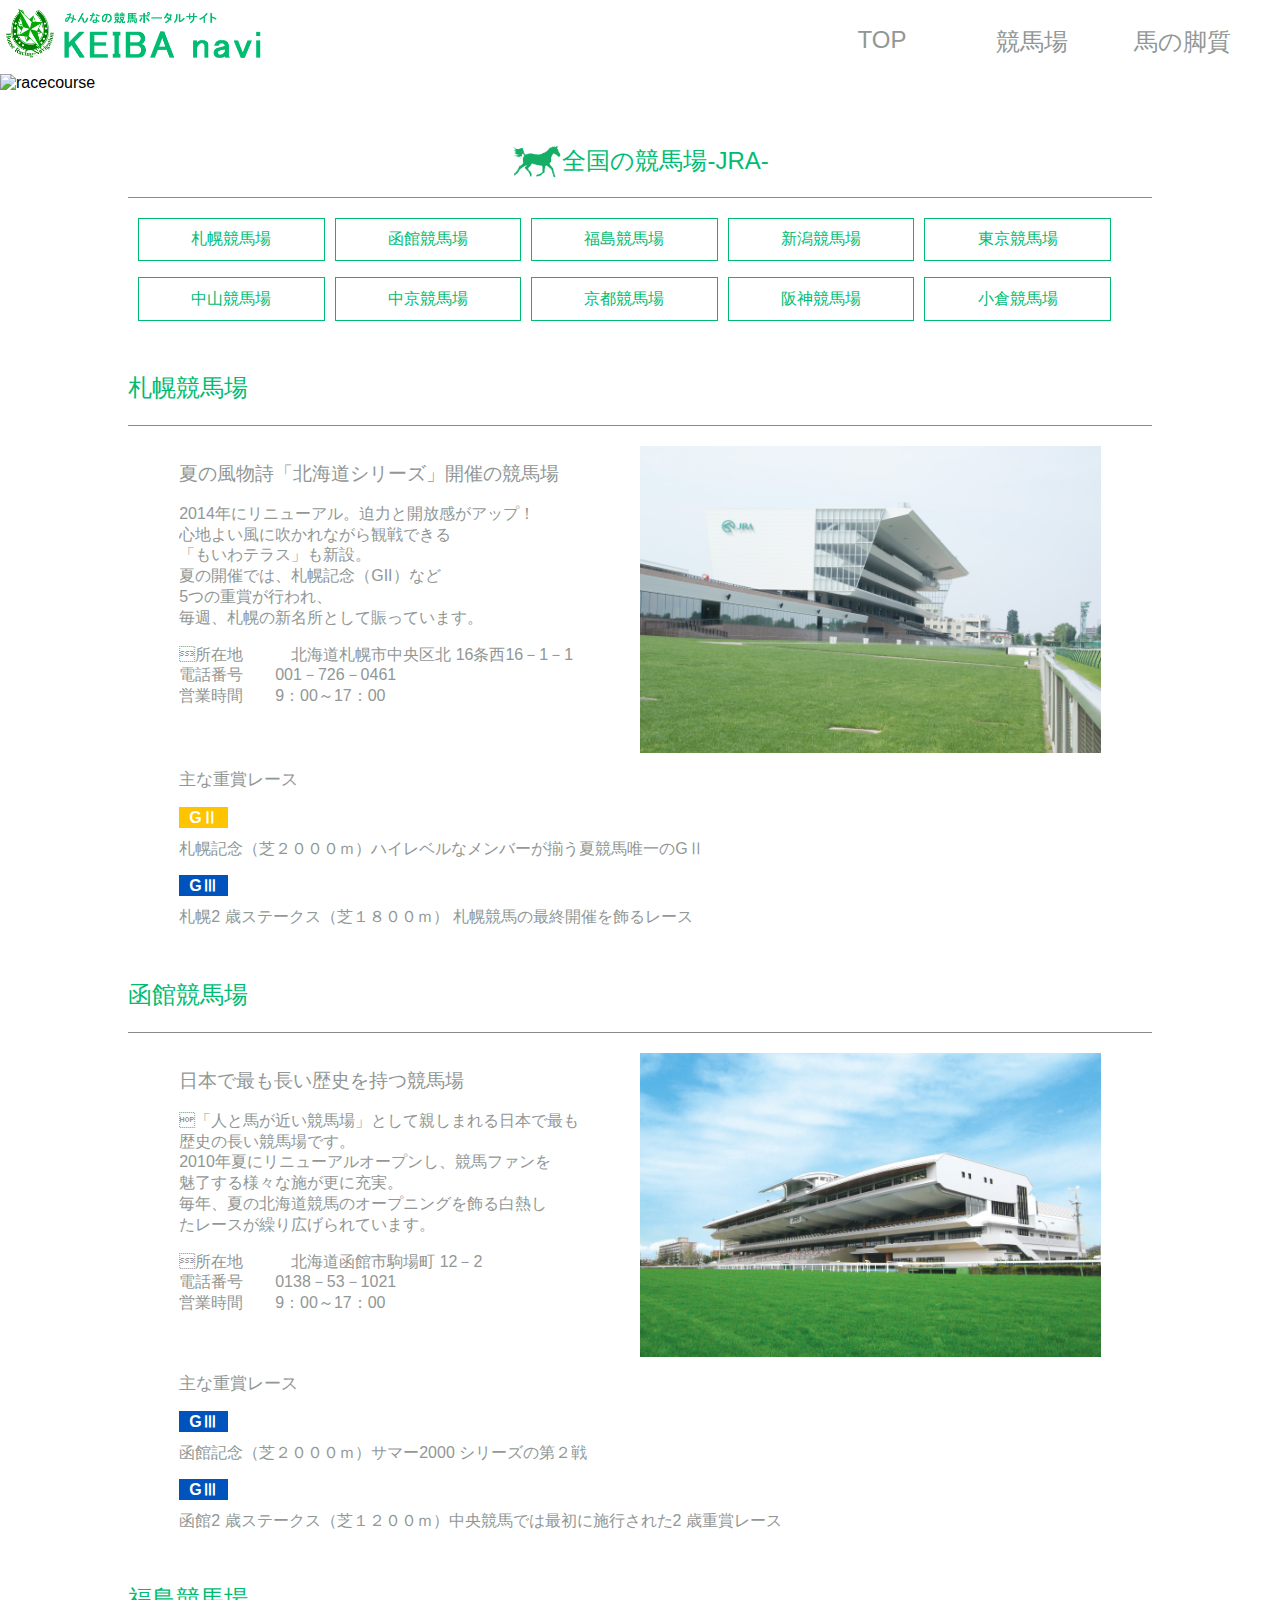
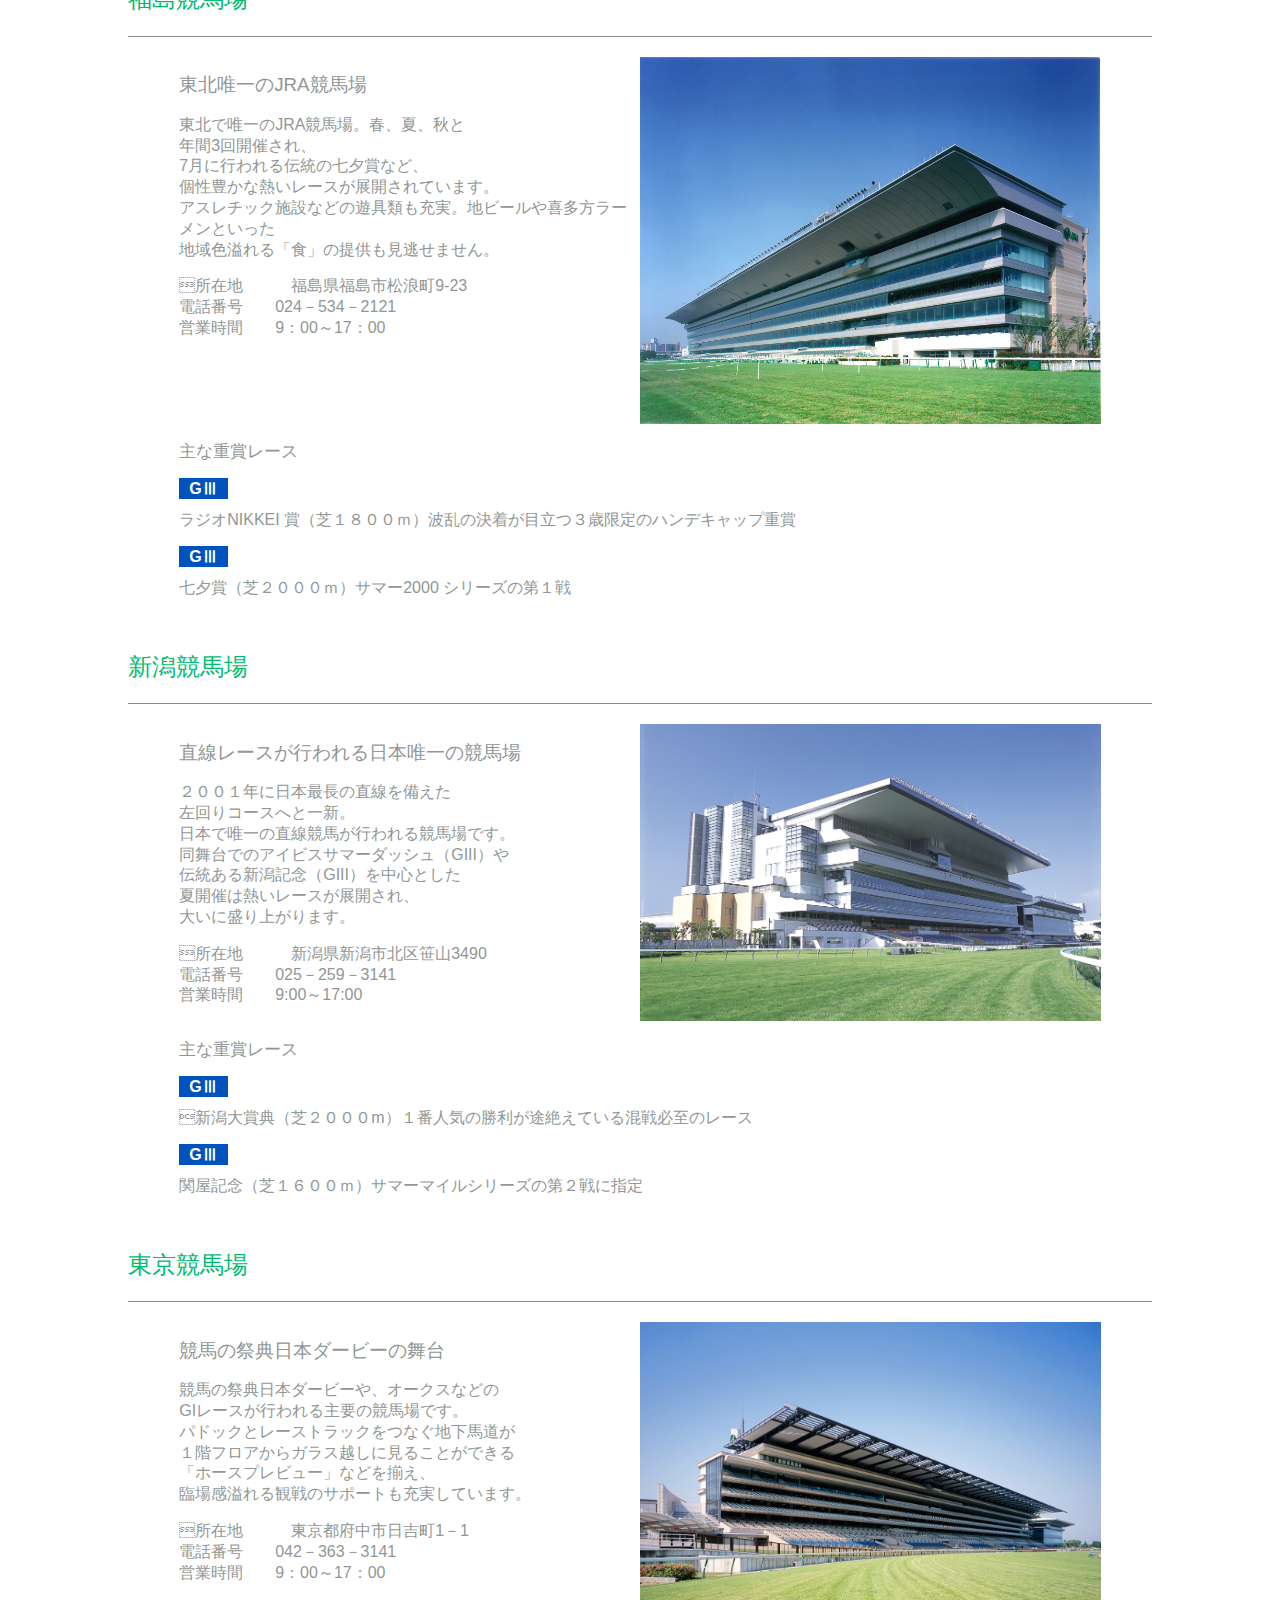
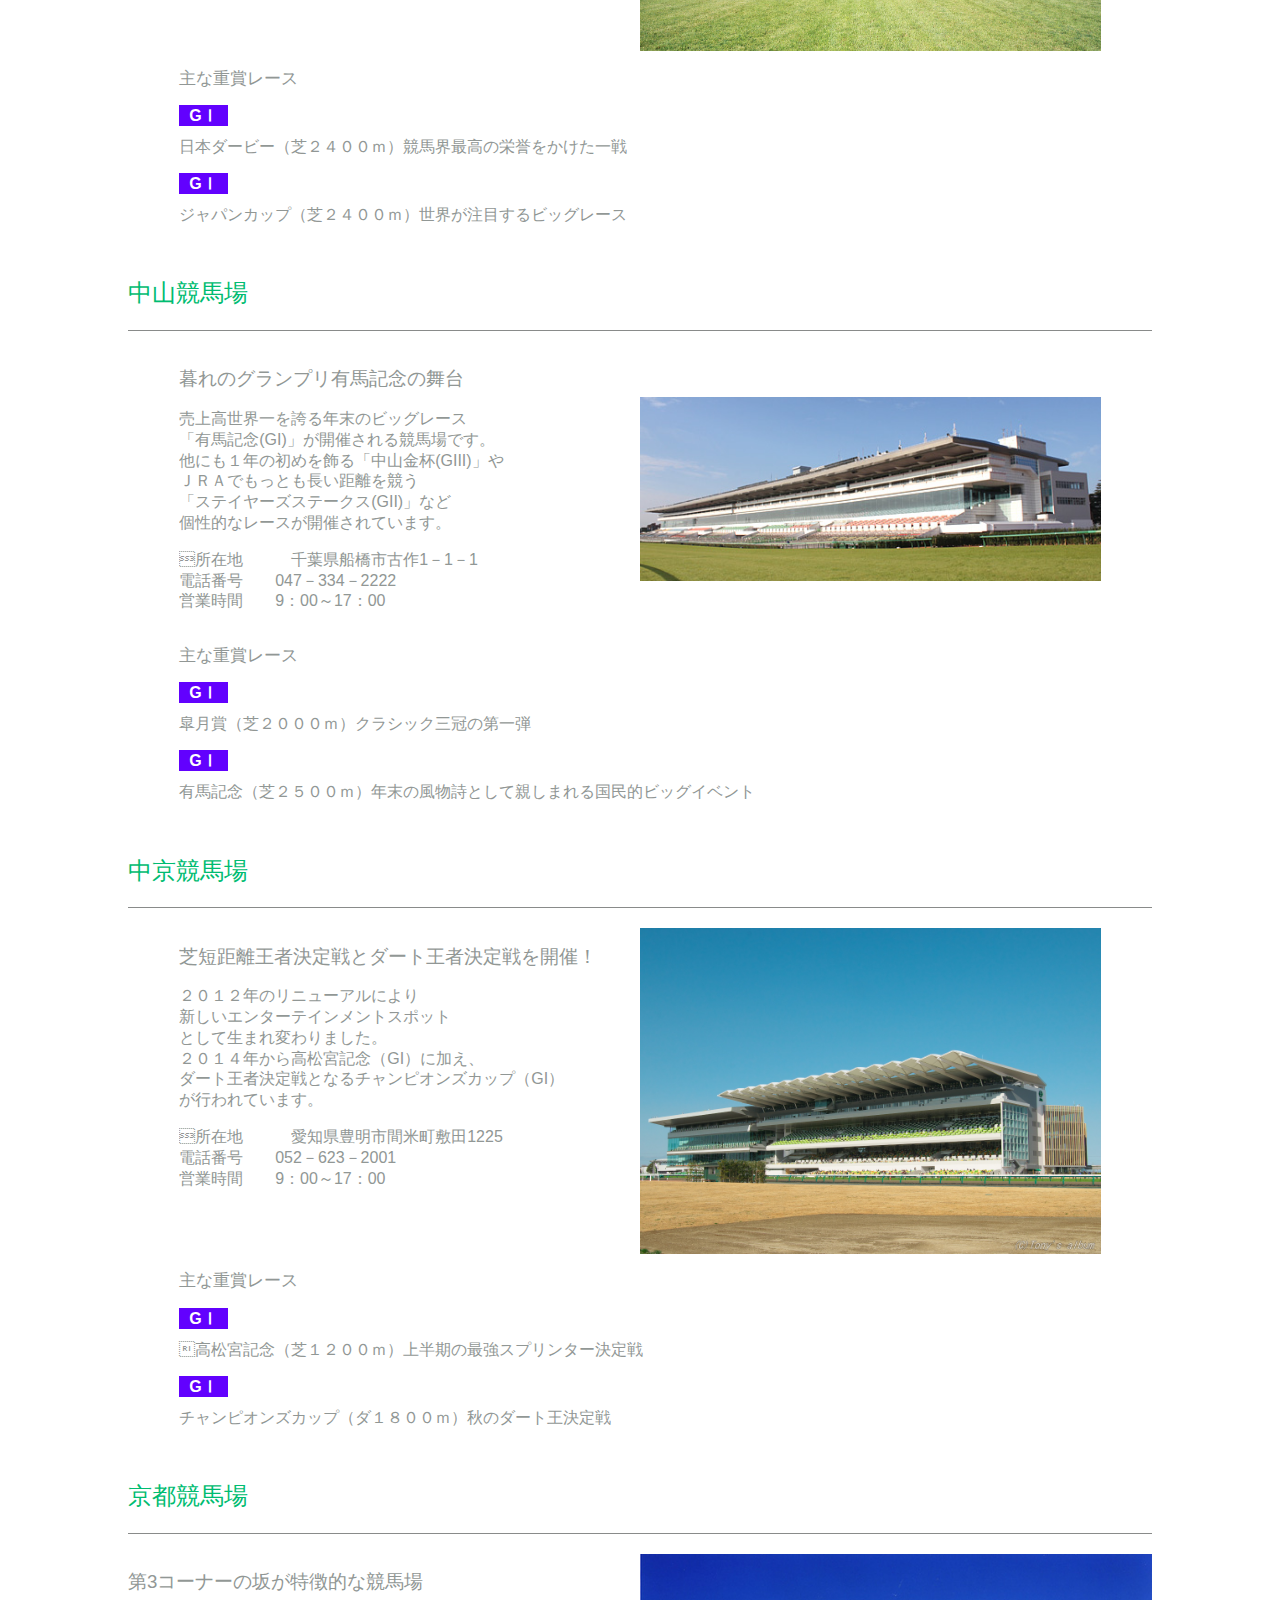
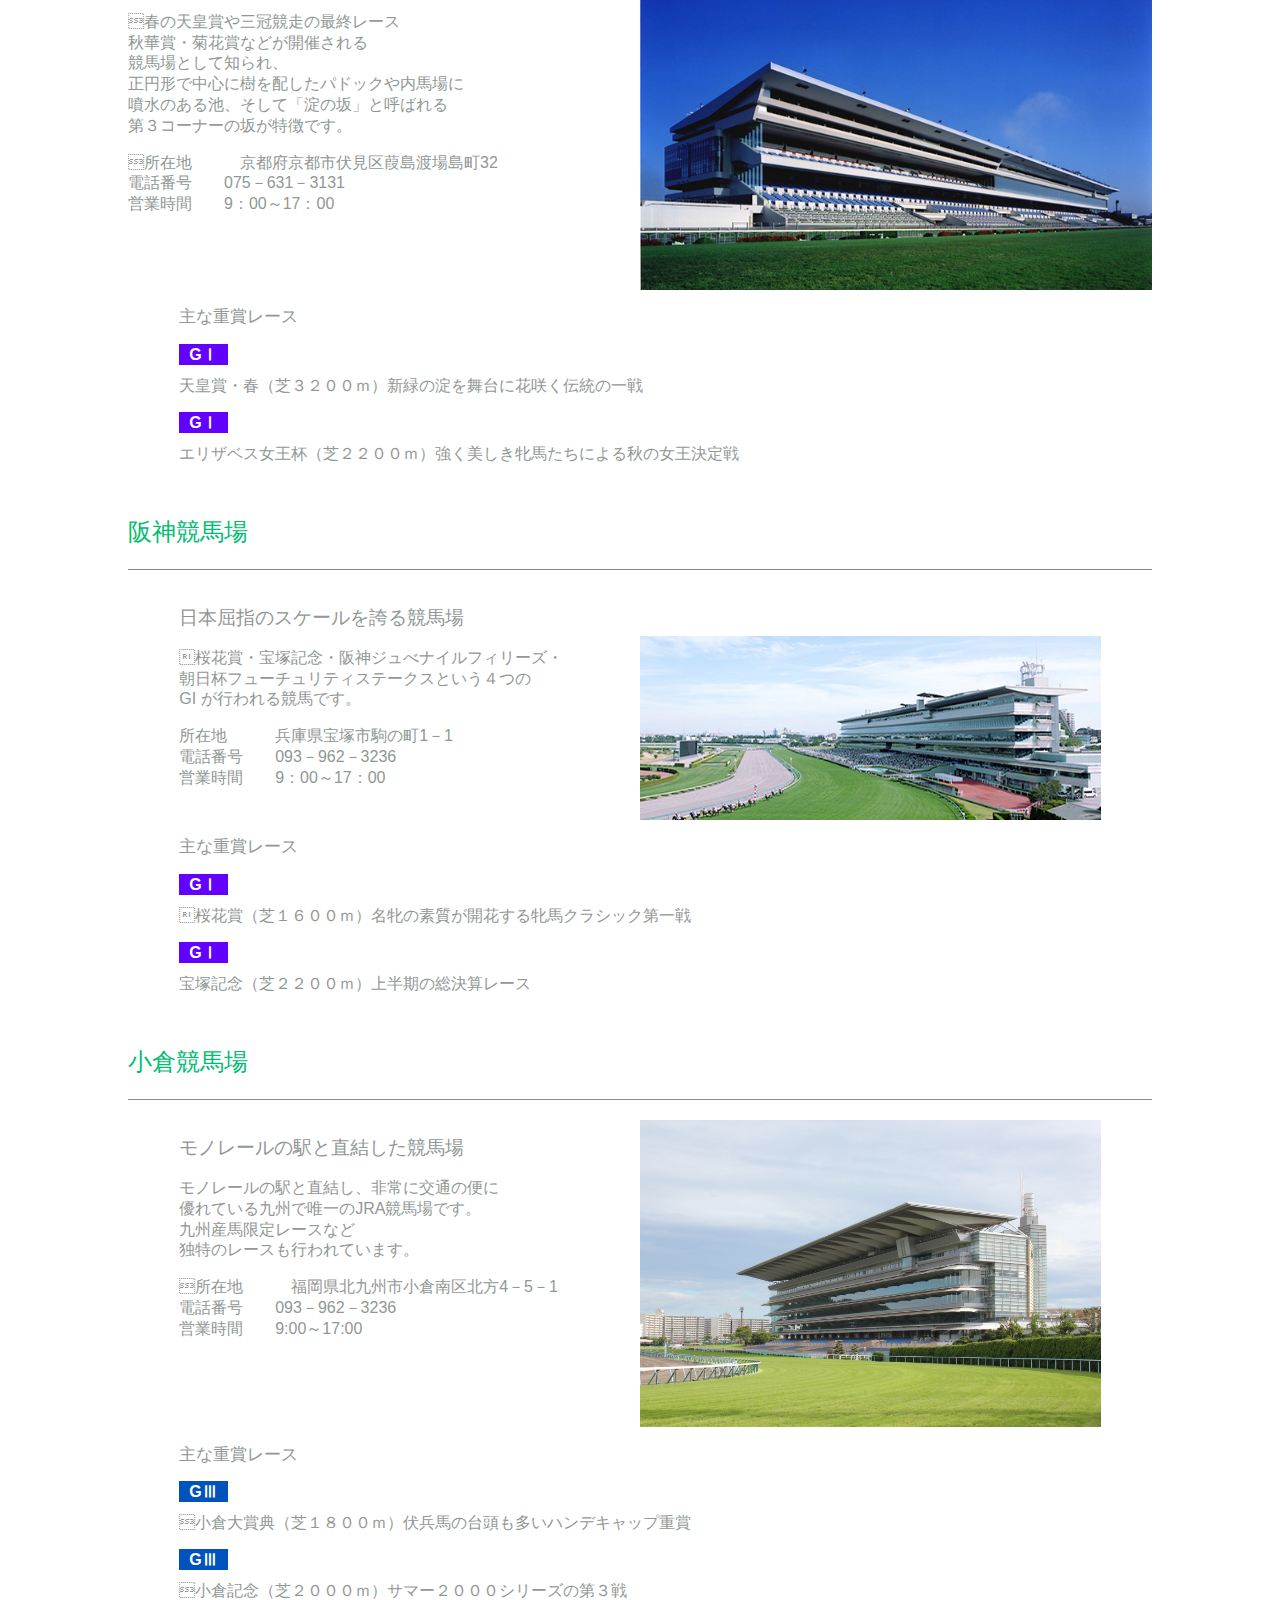
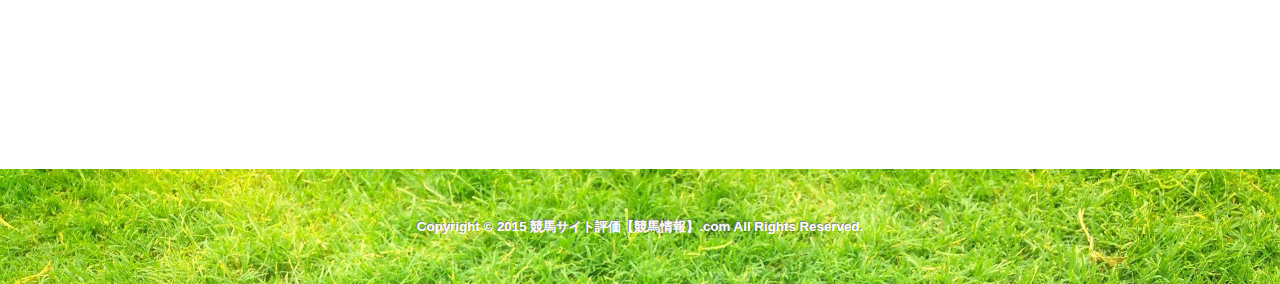
==== commit d94fce01: "mapを画像に変更 headerの画像を変更" ====
--- a/keibajou.html
+++ b/keibajou.html
@@ -61,7 +61,7 @@
 <div id="main">
 <!--main-in-->
 <div id="main-in">
-	<img src="images/keibajo.jpg" alt="racecourse" class="racecourse">
+	<img src="images/siba.jpg" alt="racecourse" class="racecourse">
 
 
 <div id="main-contents">
@@ -101,7 +101,7 @@
                         営業時間&emsp;&emsp;9：00～17：00
                     </p>
                 </div>
-                <iframe src="https://www.google.com/maps/embed?pb=!1m18!1m12!1m3!1d2914.23893619222!2d141.32178955130397!3d43.07847179731868!2m3!1f0!2f0!3f0!3m2!1i1024!2i768!4f13.1!3m3!1m2!1s0x5f0b29aca2a9d0d1%3A0x14583032c81a158c!2z44CSMDYwLTAwMTYg5YyX5rW36YGT5pyt5bmM5biC5Lit5aSu5Yy65YyX77yR77yW5p2h6KW_77yR77yW5LiB55uu77yR4oiS77yR!5e0!3m2!1sja!2sjp!4v1452233136769/?force=lite" width="300" height="300" frameborder="0" style="border:0" allowfullscreen></iframe>
+                <img src="images/sapporo.jpg" alt="札幌競馬場">
             </div>
 
                 <div class="g_race">
@@ -129,9 +129,7 @@
                         営業時間&emsp;&emsp;9：00～17：00
                     </p>
                 </div>
-
-
-                <iframe src="https://www.google.com/maps/embed?pb=!1m18!1m12!1m3!1d2975.1104255088567!2d140.77357641543767!3d41.78283377934946!2m3!1f0!2f0!3f0!3m2!1i1024!2i768!4f13.1!3m3!1m2!1s0x5f9ef48eff4c1081%3A0x97aae14ba1770064!2z5Ye96aSo56u26aas5aC0!5e0!3m2!1sja!2sjp!4v1452160647156/?force=lite" width="300" height="300" frameborder="0" style="border:0" allowfullscreen></iframe>
+                    <img src="images/hakodate.jpg" alt="札幌競馬場">
             	</div>
         		<div class="g_race">
                     <h4>主な重賞レース</h4>
@@ -157,8 +155,7 @@
                         電話番号&emsp;&emsp;024－534－2121<br>
                         営業時間&emsp;&emsp;9：00～17：00</p>
                     </div>
-
-                    <iframe src="https://www.google.com/maps/embed?pb=!1m18!1m12!1m3!1d3154.0565874982553!2d140.47816221533634!3d37.765271320479194!2m3!1f0!2f0!3f0!3m2!1i1024!2i768!4f13.1!3m3!1m2!1s0x5f8a867741a9ce87%3A0x459eea8d2f874d04!2z56aP5bO256u26aas5aC0!5e0!3m2!1sja!2sjp!4v1452162844354/?force=lite" width="300" height="300" frameborder="0" style="border:0" allowfullscreen></iframe>
+                    <img src="images/hukusima.jpg" alt="札幌競馬場">
                 </div>
                 <div class="g_race">
                 <h4>主な重賞レース</h4>
@@ -185,7 +182,7 @@
                     電話番号&emsp;&emsp;025－259－3141<br>
                     営業時間&emsp;&emsp;9:00～17:00</p>
                 </div>
-                <iframe src="https://www.google.com/maps/embed?pb=!1m18!1m12!1m3!1d3146.2274897577!2d139.1822284153407!3d37.94847390991966!2m3!1f0!2f0!3f0!3m2!1i1024!2i768!4f13.1!3m3!1m2!1s0x5f8b34dcf69d23a9%3A0x3828498d8fe1a2b2!2z5paw5r2f56u26aas5aC0!5e0!3m2!1sja!2sjp!4v1452163205714/?force=lite" width="300" height="300" frameborder="0" style="border:0" allowfullscreen></iframe>
+                <img src="images/niigata.jpg" alt="札幌競馬場">
             </div>
             <div class="g_race">
                 <h4>主な重賞レース</h4>
@@ -212,7 +209,7 @@
                     電話番号&emsp;&emsp;042－363－3141<br>
                     営業時間&emsp;&emsp;9：00～17：00</p>
                 </div>
-                <iframe src="https://www.google.com/maps/embed?pb=!1m18!1m12!1m3!1d3241.4844914118535!2d139.48154221528733!3d35.66507063846545!2m3!1f0!2f0!3f0!3m2!1i1024!2i768!4f13.1!3m3!1m2!1s0x6018e4dfa769596d%3A0x17cb3bb7dc973308!2z5p2x5Lqs56u26aas5aC0!5e0!3m2!1sja!2sjp!4v1452163622747/?force=lite" width="300" height="300" frameborder="0" style="border:0" allowfullscreen></iframe>
+                <img src="images/toukyou.jpg" alt="札幌競馬場">
             </div>
             <div class="g_race">
                 <h4>主な重賞レース</h4>
@@ -238,7 +235,7 @@
                     電話番号&emsp;&emsp;047－334－2222<br>
                     営業時間&emsp;&emsp;9：00～17：00</p>
                 </div>
-                <iframe src="https://www.google.com/maps/embed?pb=!1m18!1m12!1m3!1d3239.0350246149783!2d139.95790781528873!3d35.7253571351579!2m3!1f0!2f0!3f0!3m2!1i1024!2i768!4f13.1!3m3!1m2!1s0x601880e228629bdb%3A0xed622313a1e48d27!2z5Lit5bGx56u26aas5aC0!5e0!3m2!1sja!2sjp!4v1452164208990/?force=lite" width="300" height="300" frameborder="0" style="border:0" allowfullscreen></iframe>
+                <img src="images/nakayama.jpg" alt="札幌競馬場">
             </div>
             <div class="g_race">
                 <h4>主な重賞レース</h4>
@@ -264,7 +261,7 @@
                     電話番号&emsp;&emsp;052－623－2001<br>
                     営業時間&emsp;&emsp;9：00～17：00</p>
                 </div>
-                <iframe src="https://www.google.com/maps/embed?pb=!1m18!1m12!1m3!1d3265.6172973356774!2d136.98685011527382!3d35.06630607105678!2m3!1f0!2f0!3f0!3m2!1i1024!2i768!4f13.1!3m3!1m2!1s0x60036331074fcdb7%3A0x88409581fb16c25f!2z5Lit5Lqs56u26aas5aC0!5e0!3m2!1sja!2sjp!4v1452164685237/?force=lite" width="300" height="300" frameborder="0" style="border:0" allowfullscreen></iframe>
+                <img src="images/tyukyo.jpg" alt="札幌競馬場">
             </div>
             <div class="g_race">
                 <h4>主な重賞レース</h4>
@@ -290,7 +287,7 @@
                     電話番号&emsp;&emsp;075－631－3131<br>
                     営業時間&emsp;&emsp;9：00～17：00</p>
                 </div>
-                <iframe src="https://www.google.com/maps/embed?pb=!1m18!1m12!1m3!1d3271.956618031277!2d135.7236529152703!3d34.90753817962006!2m3!1f0!2f0!3f0!3m2!1i1024!2i768!4f13.1!3m3!1m2!1s0x6001053c813a032d%3A0x74e4b0ab1b815e6a!2z5Lqs6YO956u26aas5aC0!5e0!3m2!1sja!2sjp!4v1452165128704/?force=lite" width="300" height="300" frameborder="0" style="border:0" allowfullscreen></iframe>
+                <img src="images/kyouto.jpg" alt="札幌競馬場">
             </div>
             <div class="g_race">
                 <h4>主な重賞レース</h4>
@@ -313,7 +310,7 @@
                 電話番号&emsp;&emsp;093－962－3236<br>
                 営業時間&emsp;&emsp;9：00～17：00</p>
                 </div>
-                <iframe src="https://www.google.com/maps/embed?pb=!1m18!1m12!1m3!1d3277.089259037242!2d135.35874801526737!3d34.7785281865536!2m3!1f0!2f0!3f0!3m2!1i1024!2i768!4f13.1!3m3!1m2!1s0x6000f3e833ed8f53%3A0xba6887dc0dfd4a0c!2z6Ziq56We56u26aas5aC0!5e0!3m2!1sja!2sjp!4v1452169929074/?force=lite" width="300" height="300" frameborder="0" style="border:0" allowfullscreen></iframe>
+                <img src="images/hansin.jpg" alt="札幌競馬場">
             </div>
             <div class="g_race">
                 <h4>主な重賞レース</h4>
@@ -337,7 +334,7 @@
                     電話番号&emsp;&emsp;093－962－3236<br>
                     営業時間&emsp;&emsp;9:00～17:00</p>
                 </div>
-                <iframe src="https://www.google.com/maps/embed?pb=!1m18!1m12!1m3!1d3313.792558952605!2d130.87269921524708!3d33.84345993615098!2m3!1f0!2f0!3f0!3m2!1i1024!2i768!4f13.1!3m3!1m2!1s0x3543c72966bbada5%3A0x89b678adaf65f537!2z5bCP5YCJ56u26aas5aC0!5e0!3m2!1sja!2sjp!4v1452170703086/?force=lite" width="300" height="300" frameborder="0" style="border:0" allowfullscreen></iframe>
+                <img src="images/kokura.jpg" alt="札幌競馬場">
             </div>
             <div class="g_race">
                 <h4>主な重賞レース</h4>
--- a/css/keibajou.css
+++ b/css/keibajou.css
@@ -168,6 +168,10 @@
 	margin:0 auto;
 }
 
+.sapporo_keibajou{
+	overflow:hidden;
+}
+
 .sapporo_keibajou .setumei{
 	width:50%;
 	display:inline-block;
@@ -178,12 +182,15 @@
 	line-height: 130%;
 }
 
-iframe.sapporo_keibajou{
-	display:inline-block;
-	vertical-align:top;
-	*display:inline;
-	*zoom:1;
-}
+.sapporo_keibajou img{
+	width:50%;
+	float:right;
+}
+
+.hakodate_keibajou{
+	overflow:hidden;
+}
+
 .hakodate_keibajou .setumei{
 	width:50%;
 	display:inline-block;
@@ -194,11 +201,13 @@
 	line-height: 130%;
 }
 
-iframe.hakodate_keibajou{
-	display:inline-block;
-	vertical-align:top;
-	*display:inline;
-	*zoom:1;
+.hakodate_keibajou img{
+	width:50%;
+	float:right;
+}
+
+.hukusima_keibajou{
+	overflow:hidden;
 }
 
 .hukusima_keibajou .setumei{
@@ -211,13 +220,14 @@
 	line-height: 130%;
 }
 
-iframe.hukusima_keibajou{
-	width:50%;
-	display:inline-block;
-	vertical-align:top;
-	*display:inline;
-	*zoom:1;
-	}
+.hukusima_keibajou img{
+	width:50%;
+	float:right;
+}
+
+.niigata_keibajou{
+	overflow:hidden;
+}
 
 .niigata_keibajou.setumei{
 	width:50%;
@@ -229,12 +239,13 @@
 	line-height: 130%;
 }
 
-iframe.niigata_keibajou{
-	width:50%;
-	display:inline-block;
-	vertical-align:top;
-	*display:inline;
-	*zoom:1;
+.niigata_keibajou img{
+	width:50%;
+	float:right;
+}
+
+.tokyo_keibajou{
+	overflow:hidden;
 }
 
 .tokyo_keibajou .setumei{
@@ -247,12 +258,13 @@
 	line-height: 130%;
 }
 
-iframe.tokyo_keibajou{
-width:50%;
-	display:inline-block;
-	vertical-align:top;
-	*display:inline;
-	*zoom:1;
+.tokyo_keibajou img{
+	width:50%;
+	float:right;
+}
+
+.nakayama_keibajou{
+	overflow:hidden;
 }
 
 .nakayama_keibajou .setumei{
@@ -265,12 +277,15 @@
 	line-height: 130%;
 }
 
-iframe.nakayama_keibajou{
-	width:50%;
-	display:inline-block;
-	vertical-align:top;
-	*display:inline;
-	*zoom:1;}
+.nakayama_keibajou img{
+	width:50%;
+	float:right;
+	margin-top:5%;
+}
+
+.tyukyo_keibajou{
+	overflow:hidden;
+}
 
 .tyukyo_keibajou .setumei{
 	width:50%;
@@ -282,12 +297,13 @@
 line-height: 130%;
 }
 
-iframe.tyukyo_keibajou{
-	width:50%;
-	display:inline-block;
-	vertical-align:top;
-	*display:inline;
-	*zoom:1;
+.tyukyo_keibajou img{
+	width:50%;
+	float:right;
+}
+
+.kyoto_keibajou{
+	overflow:hidden;
 }
 
 .kyoto_keibajou .setumei{
@@ -300,12 +316,13 @@
 	line-height: 130%;
 }
 
-iframe.kyoto_keibajou{
-	width:50%;
-	display:inline-block;
-	vertical-align:top;
-	*display:inline;
-	*zoom:1;
+.kyoto_keibajou img{
+	width:50%;
+	float:right;
+}
+
+.hansin_keibajou{
+	overflow:hidden;
 }
 
 .hansin_keibajou .setumei{
@@ -318,13 +335,16 @@
 	line-height: 130%;
 }
 
-iframe.hansin_keibajou{
-	width:50%;
-	display:inline-block;
-	vertical-align:bottom;
-	*display:inline;
-	*zoom:1;
-}
+.hansin_keibajou img{
+	width:50%;
+	float:right;
+	margin-top:5%;
+}
+
+.kokura_keibajou{
+	overflow:hidden;
+}
+
 .kokura_keibajou .setumei{
 	width:50%;
 	display:inline-block;
@@ -335,12 +355,9 @@
 	line-height: 130%;
 }
 
-iframe.kokura_keibajou{
-	width:50%;
-	display:inline-block;
-	vertical-align:top;
-	*display:inline;
-	*zoom:1;
+.kokura_keibajou img{
+	width:50%;
+	float:right;
 }
 
 .g_race{
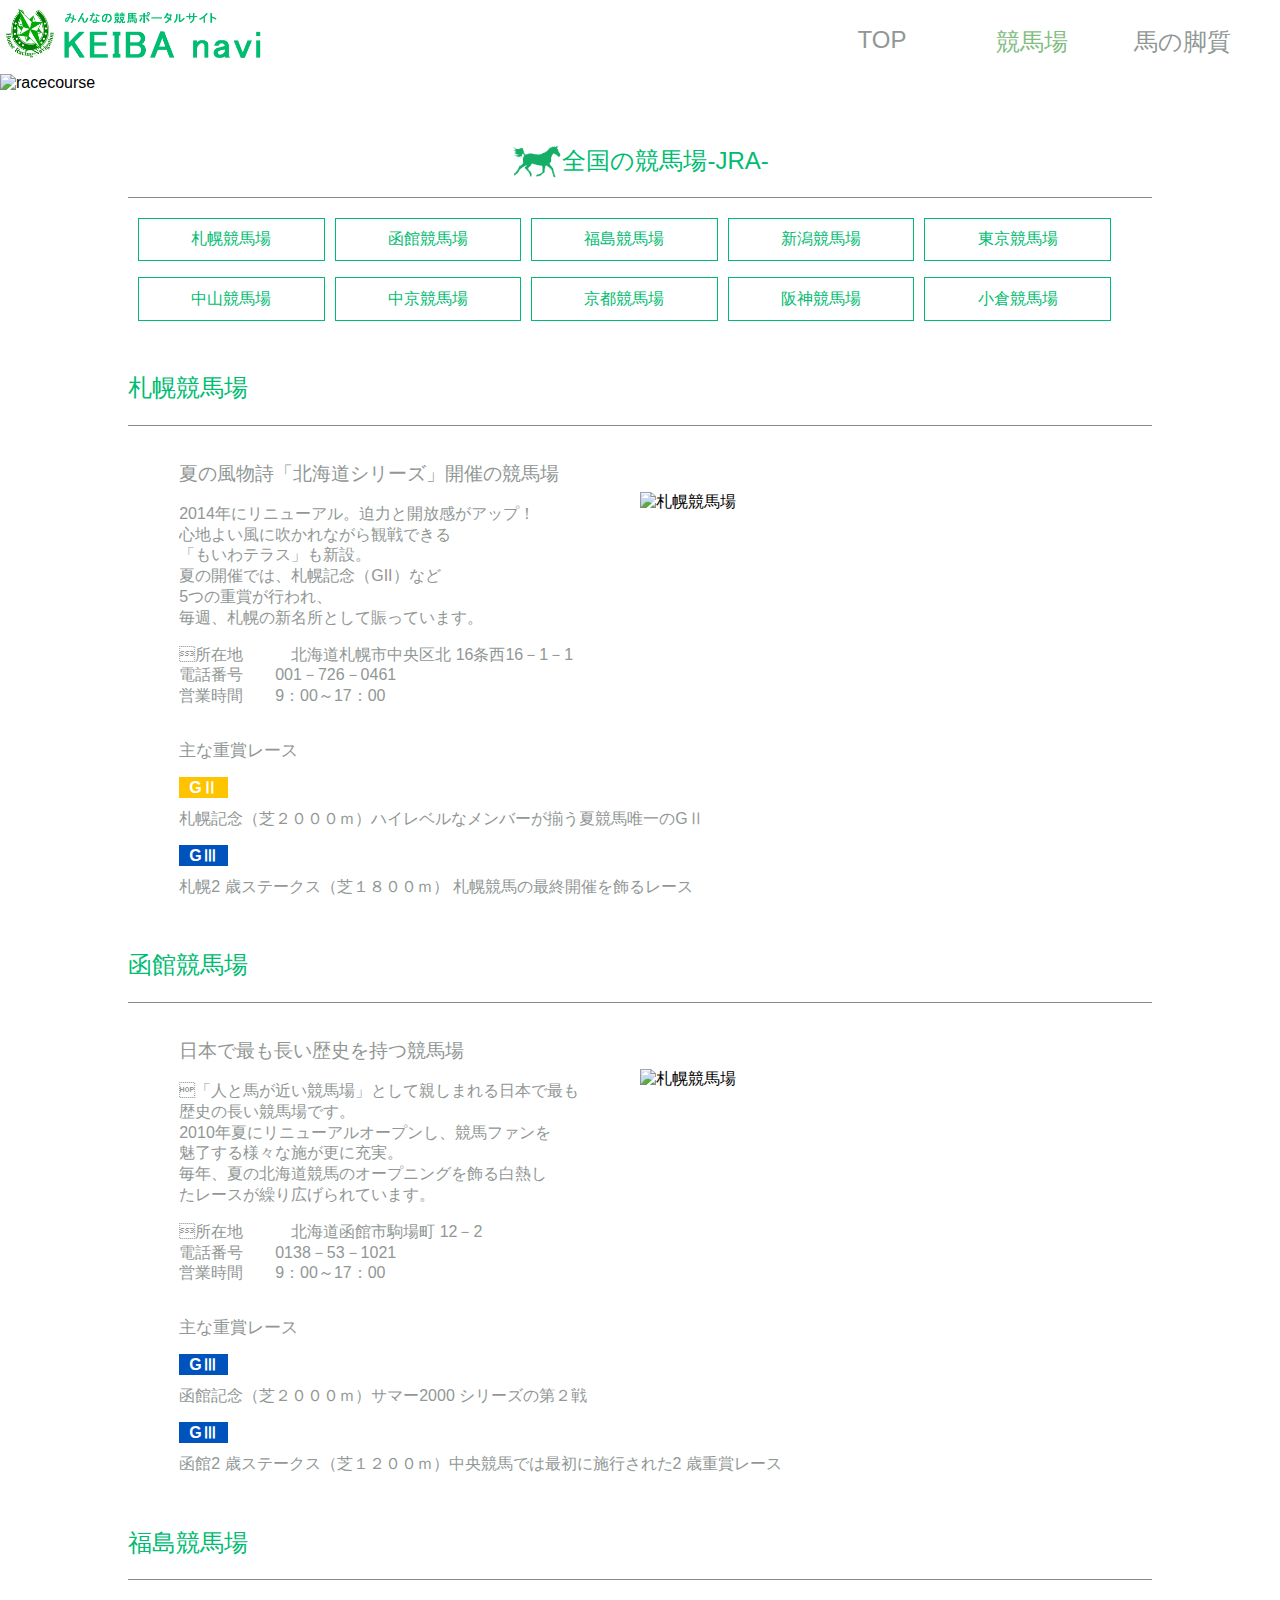
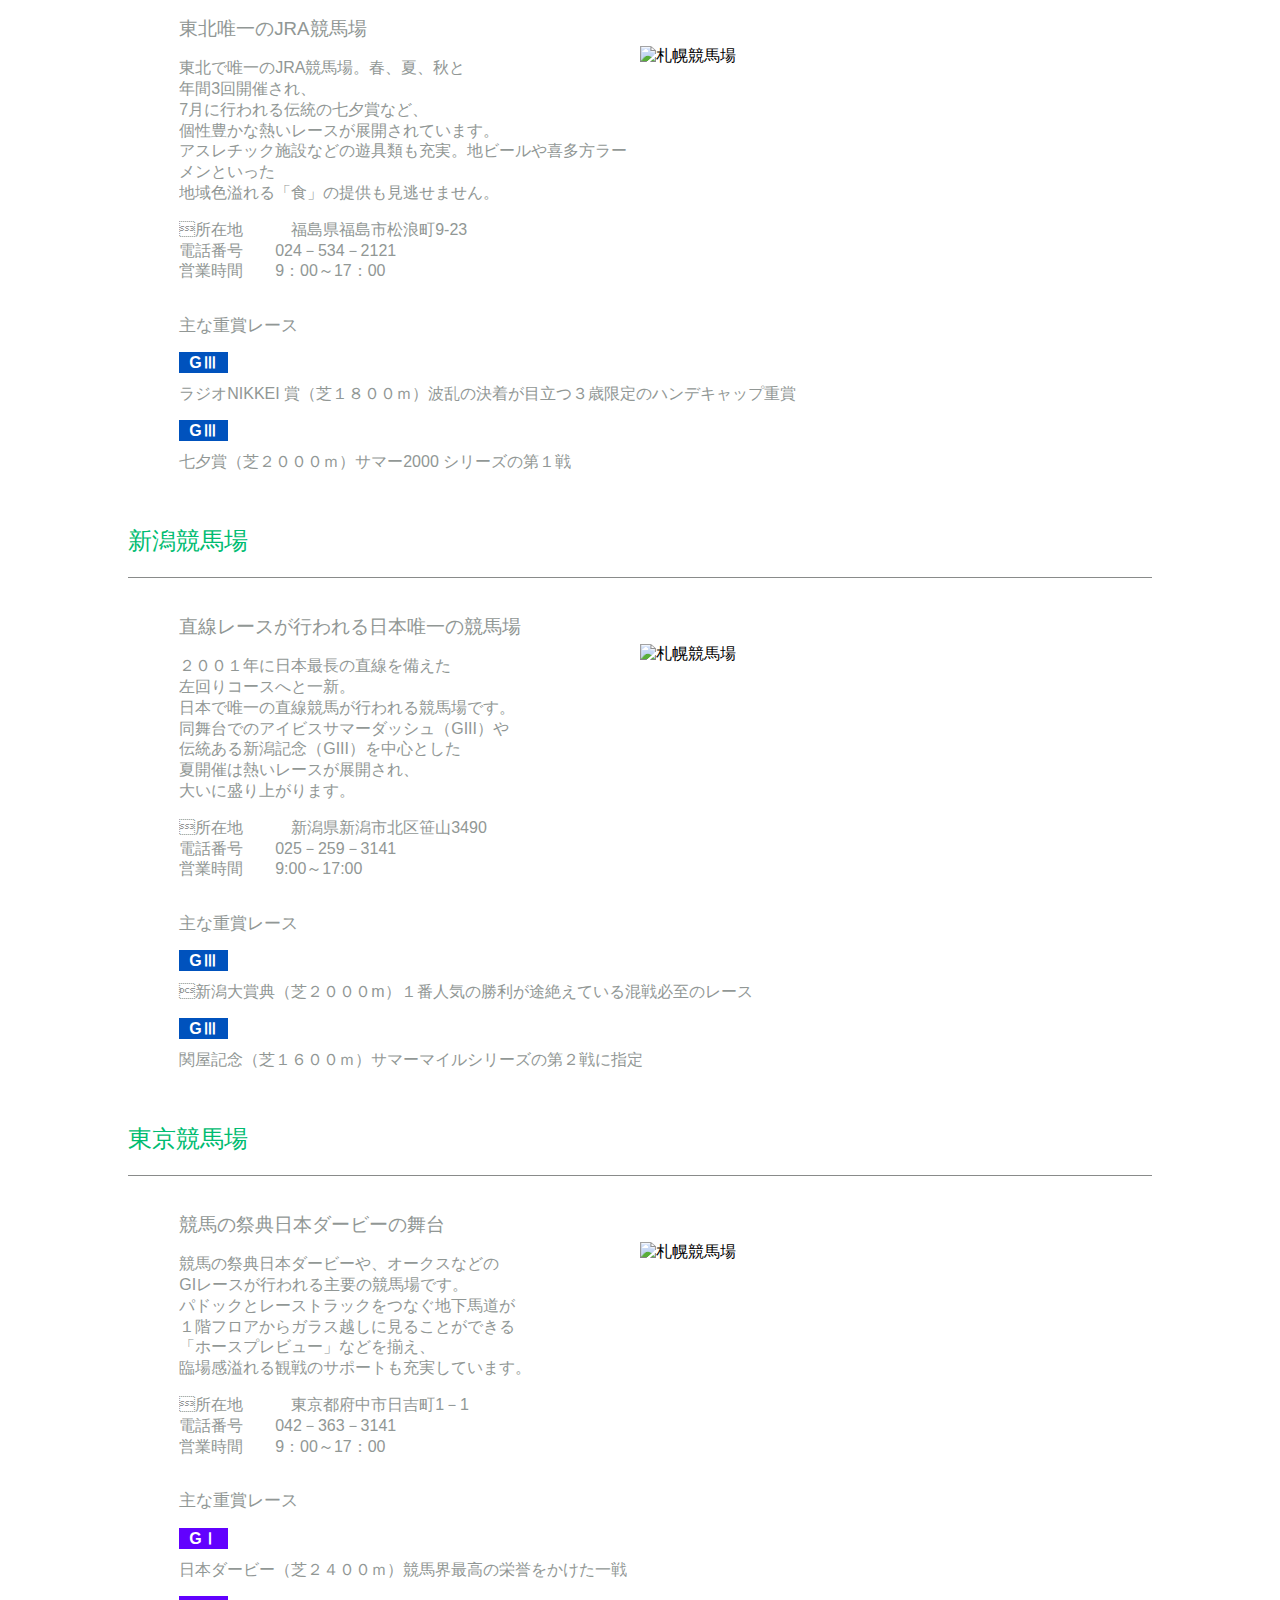
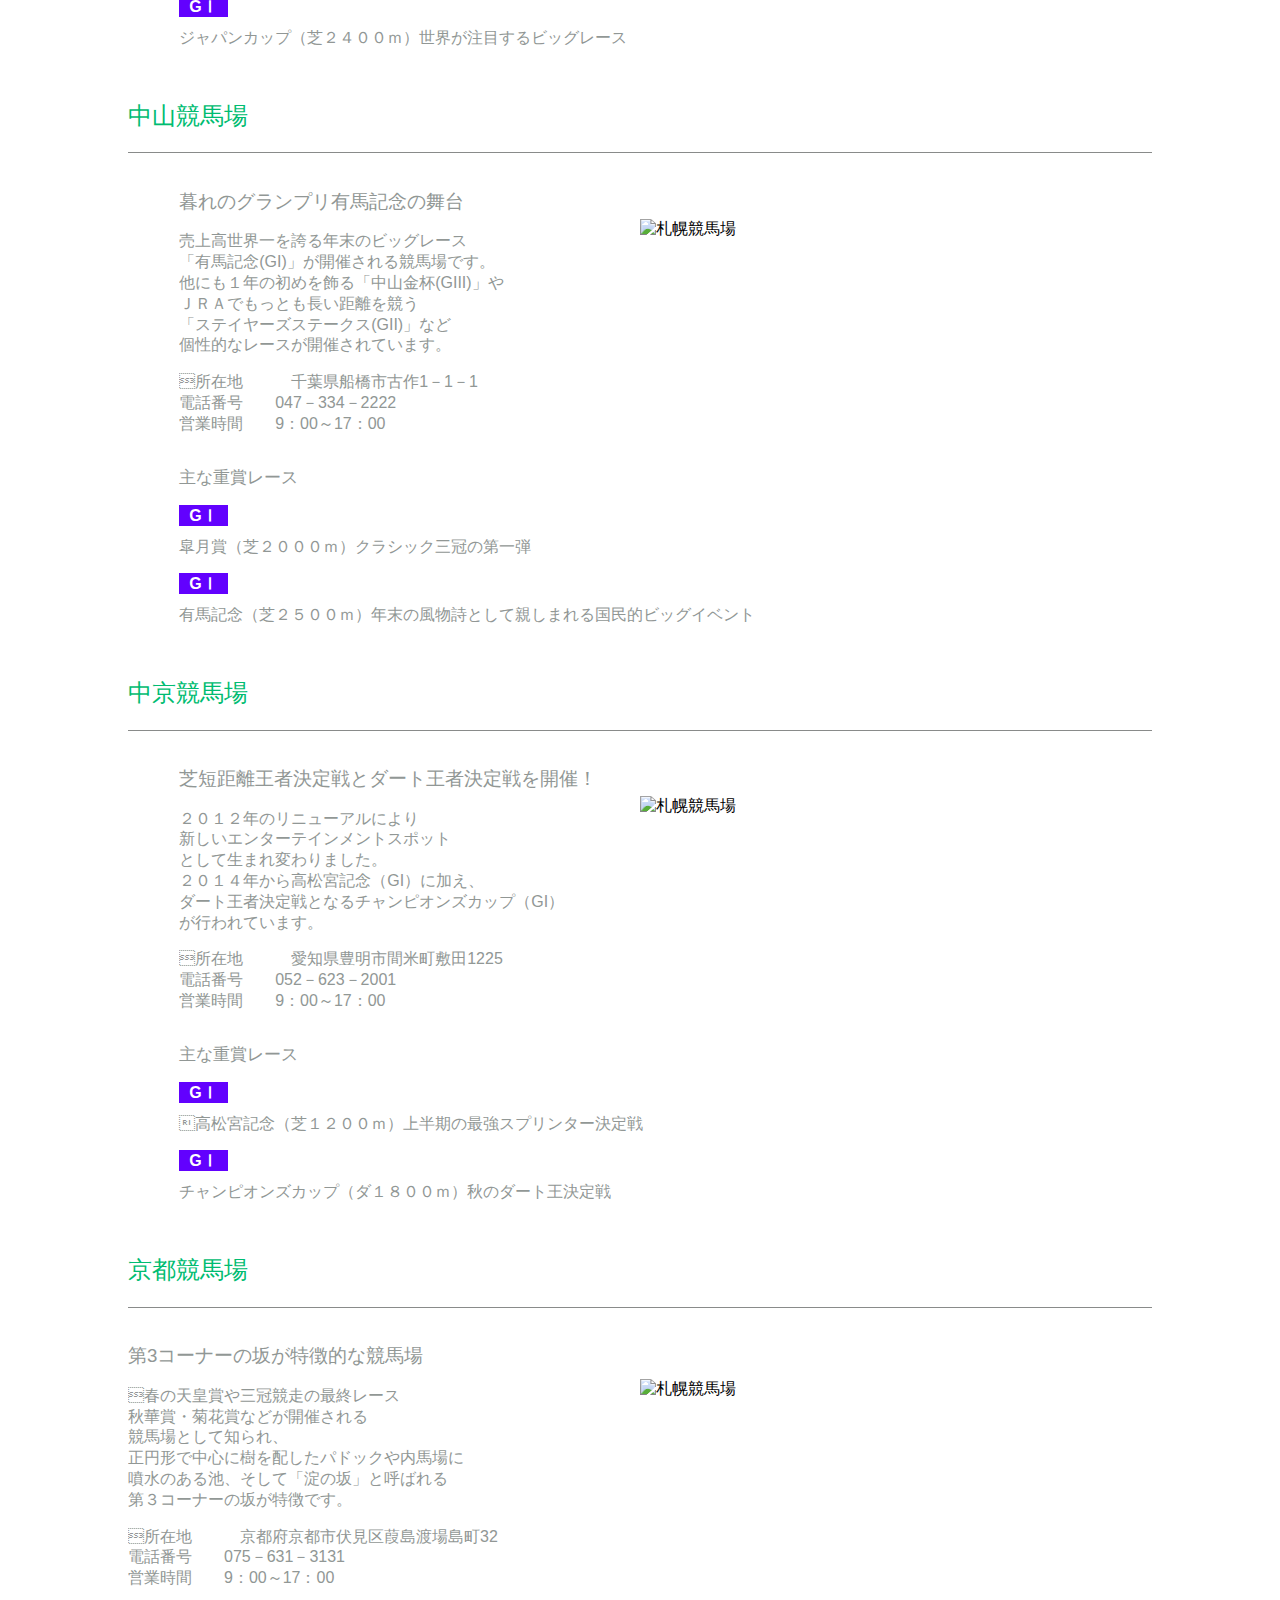
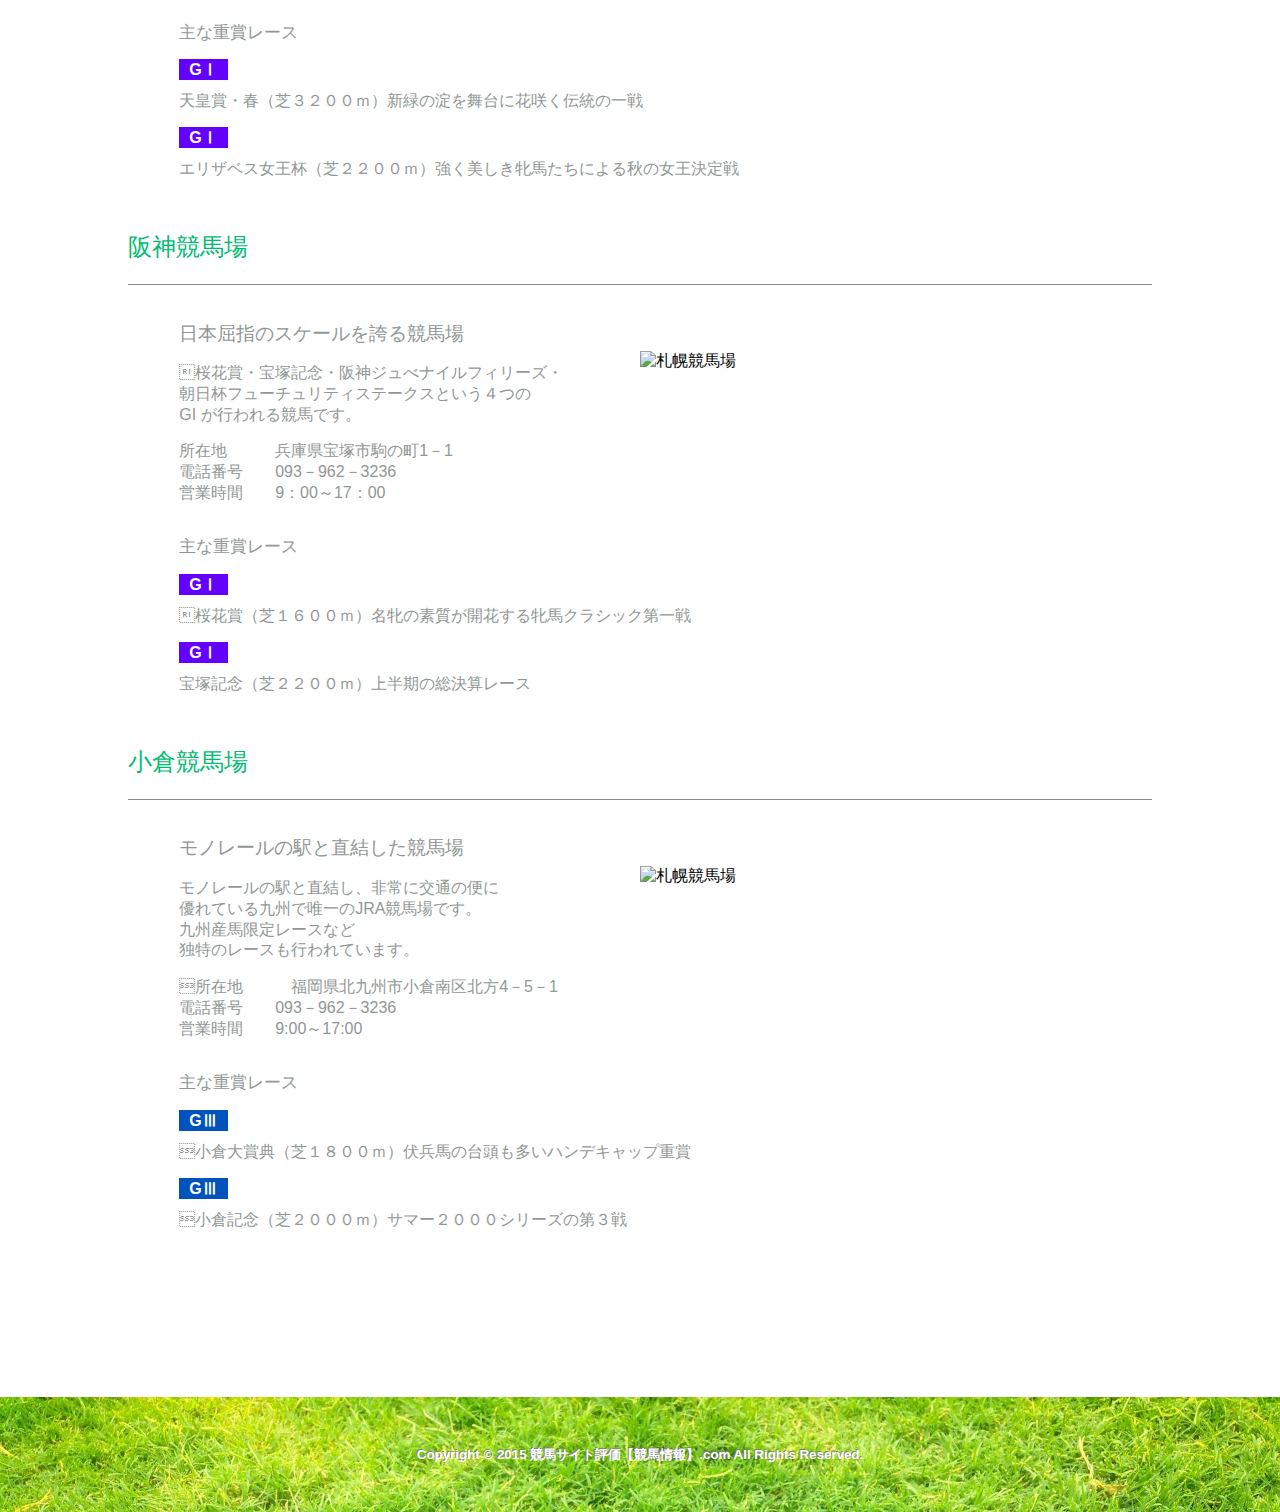
==== commit dd75340f: "カレント表示の設定" ====
--- a/keibajou.html
+++ b/keibajou.html
@@ -32,6 +32,20 @@
     });
 });
 </script>
+<script>
+    $(function(){  
+　　path = location.pathname  
+　　 if(path.match("index")){  
+    $("ul.navi li.top").addClass("current"); 
+        }
+    if(path.match("keibajou")){  
+    $("ul.navi li.keiba").addClass("current"); 
+    }
+    if(path.match("yougo")){  
+    $("ul.navi li.uma").addClass("current"); 
+    }
+});
+</script>
 
 </head>
 
@@ -46,9 +60,9 @@
     </div>
     <nav class="navigate cf">
       <ul class="navi cf">
-        <li><a href="./index.html">TOP</a></li>
-        <li><a href="./keibajou.html">競馬場</a></li>
-        <li><a href="./yougo.html">馬の脚質</a></li>
+        <li class="top"><a href="./index.html">TOP</a></li>
+        <li class="keiba"><a href="./keibajou.html">競馬場</a></li>
+        <li class="uma"><a href="./yougo.html">馬の脚質</a></li>
       </ul>
     </nav>
   </header>
@@ -61,7 +75,7 @@
 <div id="main">
 <!--main-in-->
 <div id="main-in">
-	<img src="images/siba.jpg" alt="racecourse" class="racecourse">
+	<img src="images/siba.png" alt="racecourse" class="racecourse">
 
 
 <div id="main-contents">
@@ -101,7 +115,7 @@
                         営業時間&emsp;&emsp;9：00～17：00
                     </p>
                 </div>
-                <img src="images/sapporo.jpg" alt="札幌競馬場">
+                <img src="images/keibajou/sapporo.jpg" alt="札幌競馬場">
             </div>
 
                 <div class="g_race">
@@ -129,7 +143,7 @@
                         営業時間&emsp;&emsp;9：00～17：00
                     </p>
                 </div>
-                    <img src="images/hakodate.jpg" alt="札幌競馬場">
+                    <img src="images/keibajou/hakodate.jpg" alt="札幌競馬場">
             	</div>
         		<div class="g_race">
                     <h4>主な重賞レース</h4>
@@ -155,7 +169,7 @@
                         電話番号&emsp;&emsp;024－534－2121<br>
                         営業時間&emsp;&emsp;9：00～17：00</p>
                     </div>
-                    <img src="images/hukusima.jpg" alt="札幌競馬場">
+                    <img src="images/keibajou/hukusima.jpg" alt="札幌競馬場">
                 </div>
                 <div class="g_race">
                 <h4>主な重賞レース</h4>
@@ -182,7 +196,7 @@
                     電話番号&emsp;&emsp;025－259－3141<br>
                     営業時間&emsp;&emsp;9:00～17:00</p>
                 </div>
-                <img src="images/niigata.jpg" alt="札幌競馬場">
+                <img src="images/keibajou/niigata.jpg" alt="札幌競馬場">
             </div>
             <div class="g_race">
                 <h4>主な重賞レース</h4>
@@ -209,7 +223,7 @@
                     電話番号&emsp;&emsp;042－363－3141<br>
                     営業時間&emsp;&emsp;9：00～17：00</p>
                 </div>
-                <img src="images/toukyou.jpg" alt="札幌競馬場">
+                <img src="images/keibajou/toukyou.jpg" alt="札幌競馬場">
             </div>
             <div class="g_race">
                 <h4>主な重賞レース</h4>
@@ -235,7 +249,7 @@
                     電話番号&emsp;&emsp;047－334－2222<br>
                     営業時間&emsp;&emsp;9：00～17：00</p>
                 </div>
-                <img src="images/nakayama.jpg" alt="札幌競馬場">
+                <img src="images/keibajou/nakayama.jpg" alt="札幌競馬場">
             </div>
             <div class="g_race">
                 <h4>主な重賞レース</h4>
@@ -261,7 +275,7 @@
                     電話番号&emsp;&emsp;052－623－2001<br>
                     営業時間&emsp;&emsp;9：00～17：00</p>
                 </div>
-                <img src="images/tyukyo.jpg" alt="札幌競馬場">
+                <img src="images/keibajou/tyukyo.jpg" alt="札幌競馬場">
             </div>
             <div class="g_race">
                 <h4>主な重賞レース</h4>
@@ -287,7 +301,7 @@
                     電話番号&emsp;&emsp;075－631－3131<br>
                     営業時間&emsp;&emsp;9：00～17：00</p>
                 </div>
-                <img src="images/kyouto.jpg" alt="札幌競馬場">
+                <img src="images/keibajou/kyouto.jpg" alt="札幌競馬場">
             </div>
             <div class="g_race">
                 <h4>主な重賞レース</h4>
@@ -310,7 +324,7 @@
                 電話番号&emsp;&emsp;093－962－3236<br>
                 営業時間&emsp;&emsp;9：00～17：00</p>
                 </div>
-                <img src="images/hansin.jpg" alt="札幌競馬場">
+                <img src="images/keibajou/hansin.jpg" alt="札幌競馬場">
             </div>
             <div class="g_race">
                 <h4>主な重賞レース</h4>
@@ -334,7 +348,7 @@
                     電話番号&emsp;&emsp;093－962－3236<br>
                     営業時間&emsp;&emsp;9:00～17:00</p>
                 </div>
-                <img src="images/kokura.jpg" alt="札幌競馬場">
+                <img src="images/keibajou/kokura.jpg" alt="札幌競馬場">
             </div>
             <div class="g_race">
                 <h4>主な重賞レース</h4>
--- a/css/keibajou.css
+++ b/css/keibajou.css
@@ -69,6 +69,12 @@
 	color:#919795;
 	font-size: 150%;
 }
+
+.current a{
+	opacity:0.5;
+	color:green;
+}
+
 /*header▲*/
 
 
@@ -185,6 +191,7 @@
 .sapporo_keibajou img{
 	width:50%;
 	float:right;
+	margin-top:5%;
 }
 
 .hakodate_keibajou{
@@ -204,6 +211,7 @@
 .hakodate_keibajou img{
 	width:50%;
 	float:right;
+	margin-top:5%;
 }
 
 .hukusima_keibajou{
@@ -223,6 +231,7 @@
 .hukusima_keibajou img{
 	width:50%;
 	float:right;
+	margin-top:5%;
 }
 
 .niigata_keibajou{
@@ -242,6 +251,7 @@
 .niigata_keibajou img{
 	width:50%;
 	float:right;
+	margin-top:5%;
 }
 
 .tokyo_keibajou{
@@ -261,6 +271,7 @@
 .tokyo_keibajou img{
 	width:50%;
 	float:right;
+	margin-top:5%;
 }
 
 .nakayama_keibajou{
@@ -300,6 +311,7 @@
 .tyukyo_keibajou img{
 	width:50%;
 	float:right;
+	margin-top:5%;
 }
 
 .kyoto_keibajou{
@@ -319,6 +331,7 @@
 .kyoto_keibajou img{
 	width:50%;
 	float:right;
+	margin-top:5%;
 }
 
 .hansin_keibajou{
@@ -358,6 +371,7 @@
 .kokura_keibajou img{
 	width:50%;
 	float:right;
+	margin-top:5%;
 }
 
 .g_race{
--- a/css/keibajou-sp.css
+++ b/css/keibajou-sp.css
@@ -61,6 +61,10 @@
 		font-size: 100%;
 	}
 
+.current a{
+	opacity:0.5;
+	color:green;
+}
 
 
 /*main��*/
@@ -151,10 +155,10 @@
 	padding-left: 0;
 }
 
-iframe.sapporo_keibajou{
-	width: 100%;
-	margin: 0 auto;
-}
+.sapporo_keibajou img{
+	width:100%;
+}
+
 .hakodate_keibajou .setumei{
 	width: 100%;
 	font-size: 100%;
@@ -162,9 +166,8 @@
 	padding-left: 0;
 }
 
-iframe.hakodate_keibajou{
-	width: 100%;
-	margin: 0 auto;
+.hakodate_keibajou img{
+	width:100%;
 }
 
 .hukusima_keibajou .setumei{
@@ -174,9 +177,8 @@
 	padding-left: 0;
 }
 
-iframe.hukusima_keibajou{
-	width: 100%;
-	margin: 0 auto;
+.hukusima_keibajou img{
+	width:100%;
 }
 
 .niigata_keibajou.setumei{
@@ -186,9 +188,8 @@
 	padding-left: 0;
 }
 
-iframe.niigata_keibajou{
-	width: 100%;
-	margin: 0 auto;
+.niigata_keibajou img{
+	width:100%;
 }
 
 .tokyo_keibajou .setumei{
@@ -198,9 +199,8 @@
 	padding-left: 0;
 }
 
-iframe.tokyo_keibajou{
-	width: 100%;
-	margin: 0 auto;
+.tokyo_keibajou img{
+	width:100%;
 }
 
 .nakayama_keibajou .setumei{
@@ -210,9 +210,8 @@
 	padding-left: 0;
 }
 
-iframe.nakayama_keibajou{
-	width: 100%;
-	margin: 0 auto;
+.nakayama_keibajou img{
+	width:100%;
 }
 
 .tyukyo_keibajou .setumei{
@@ -222,9 +221,8 @@
 	padding-left: 0;
 }
 
-iframe.tyukyo_keibajou{
-	width: 100%;
-	margin: 0 auto;
+.tyukyo_keibajou img{
+	width:100%;
 }
 
 .kyoto_keibajou .setumei{
@@ -234,9 +232,8 @@
 	padding-left: 0;
 }
 
-iframe.kyoto_keibajou{
-	width: 100%;
-	margin: 0 auto;
+.kyoto_keibajou img{
+	width:100%;
 }
 
 .hansin_keibajou .setumei{
@@ -246,10 +243,10 @@
 	padding-left: 0;
 }
 
-iframe.hansin_keibajou{
-	width: 100%;
-	margin: 0 auto;
-}
+.hansin_keibajou img{
+	width:100%;
+}
+
 .kokura_keibajou .setumei{
 	width: 100%;
 	font-size: 100%;
@@ -257,9 +254,8 @@
 	padding-left: 0;
 }
 
-iframe.kokura_keibajou{
-	width: 100%;
-	margin: 0 auto;
+.kokura_keibajou img{
+	width:100%;
 }
 
 
